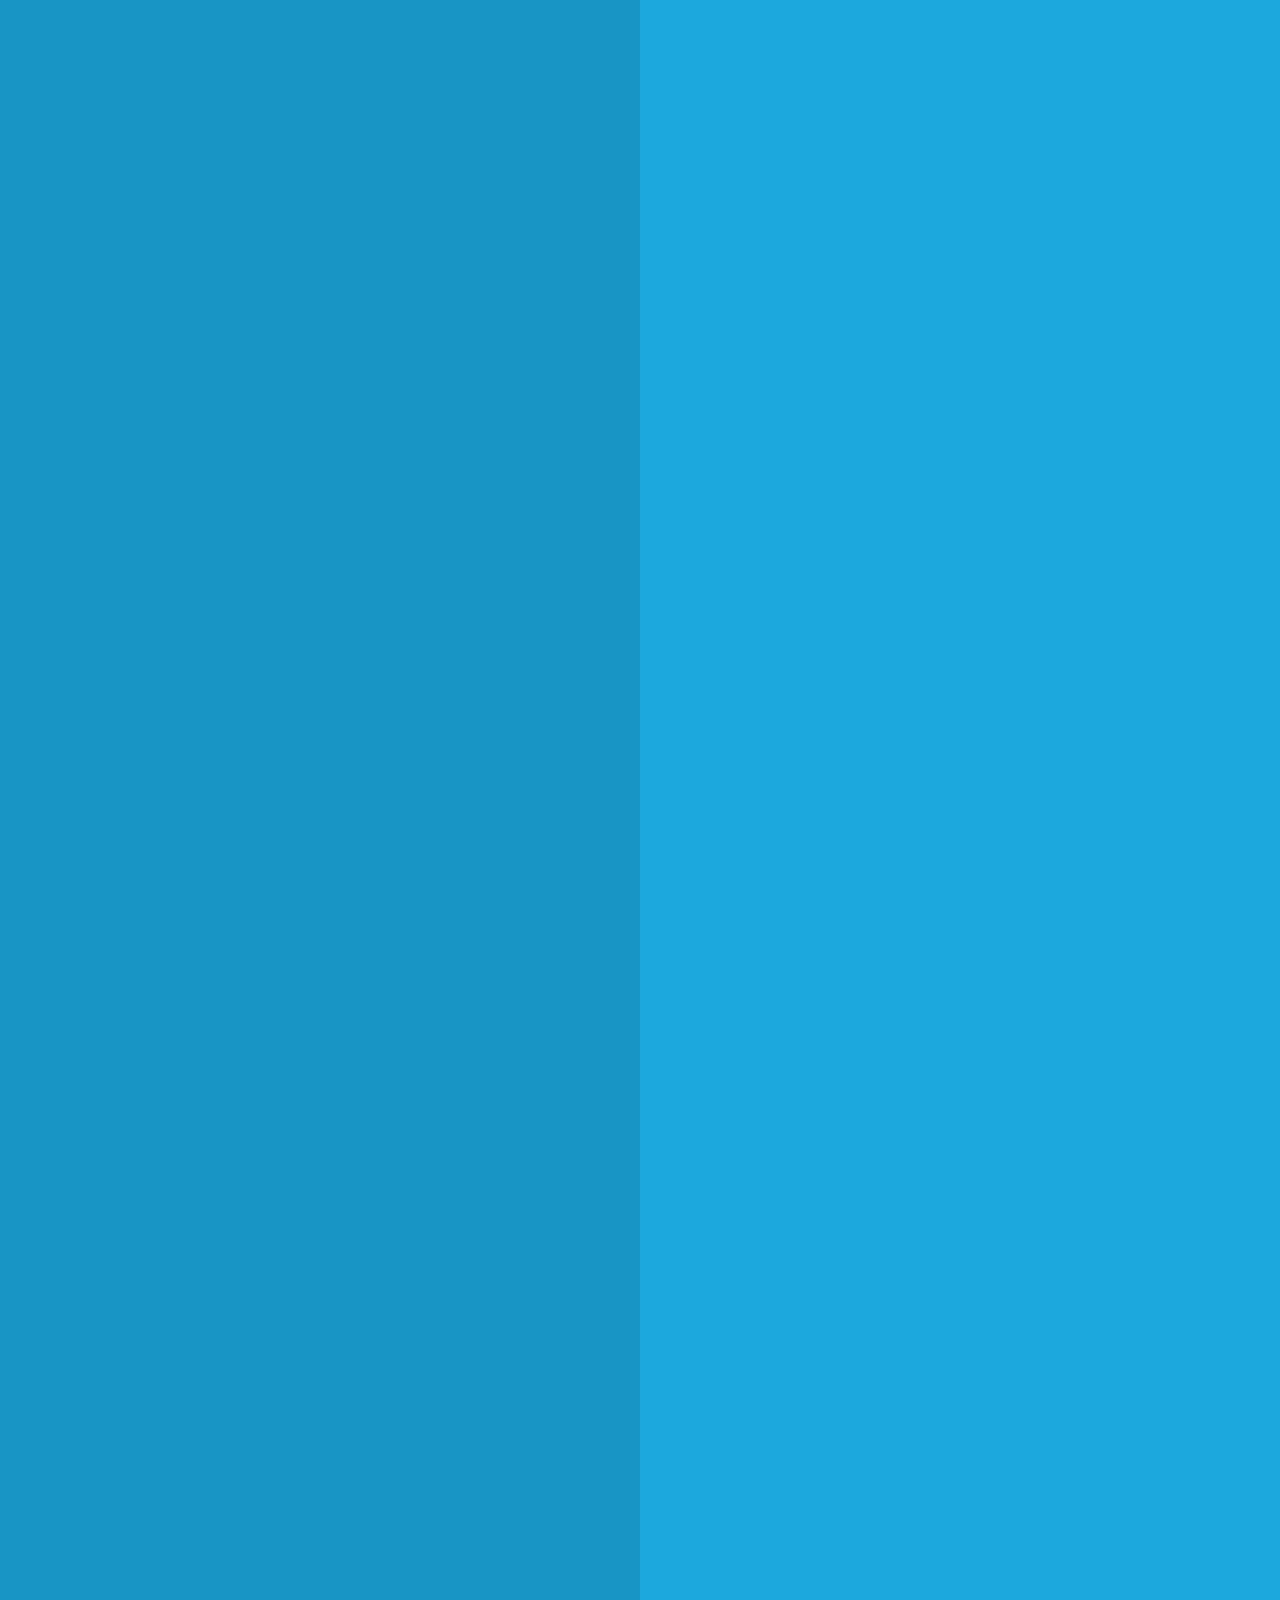
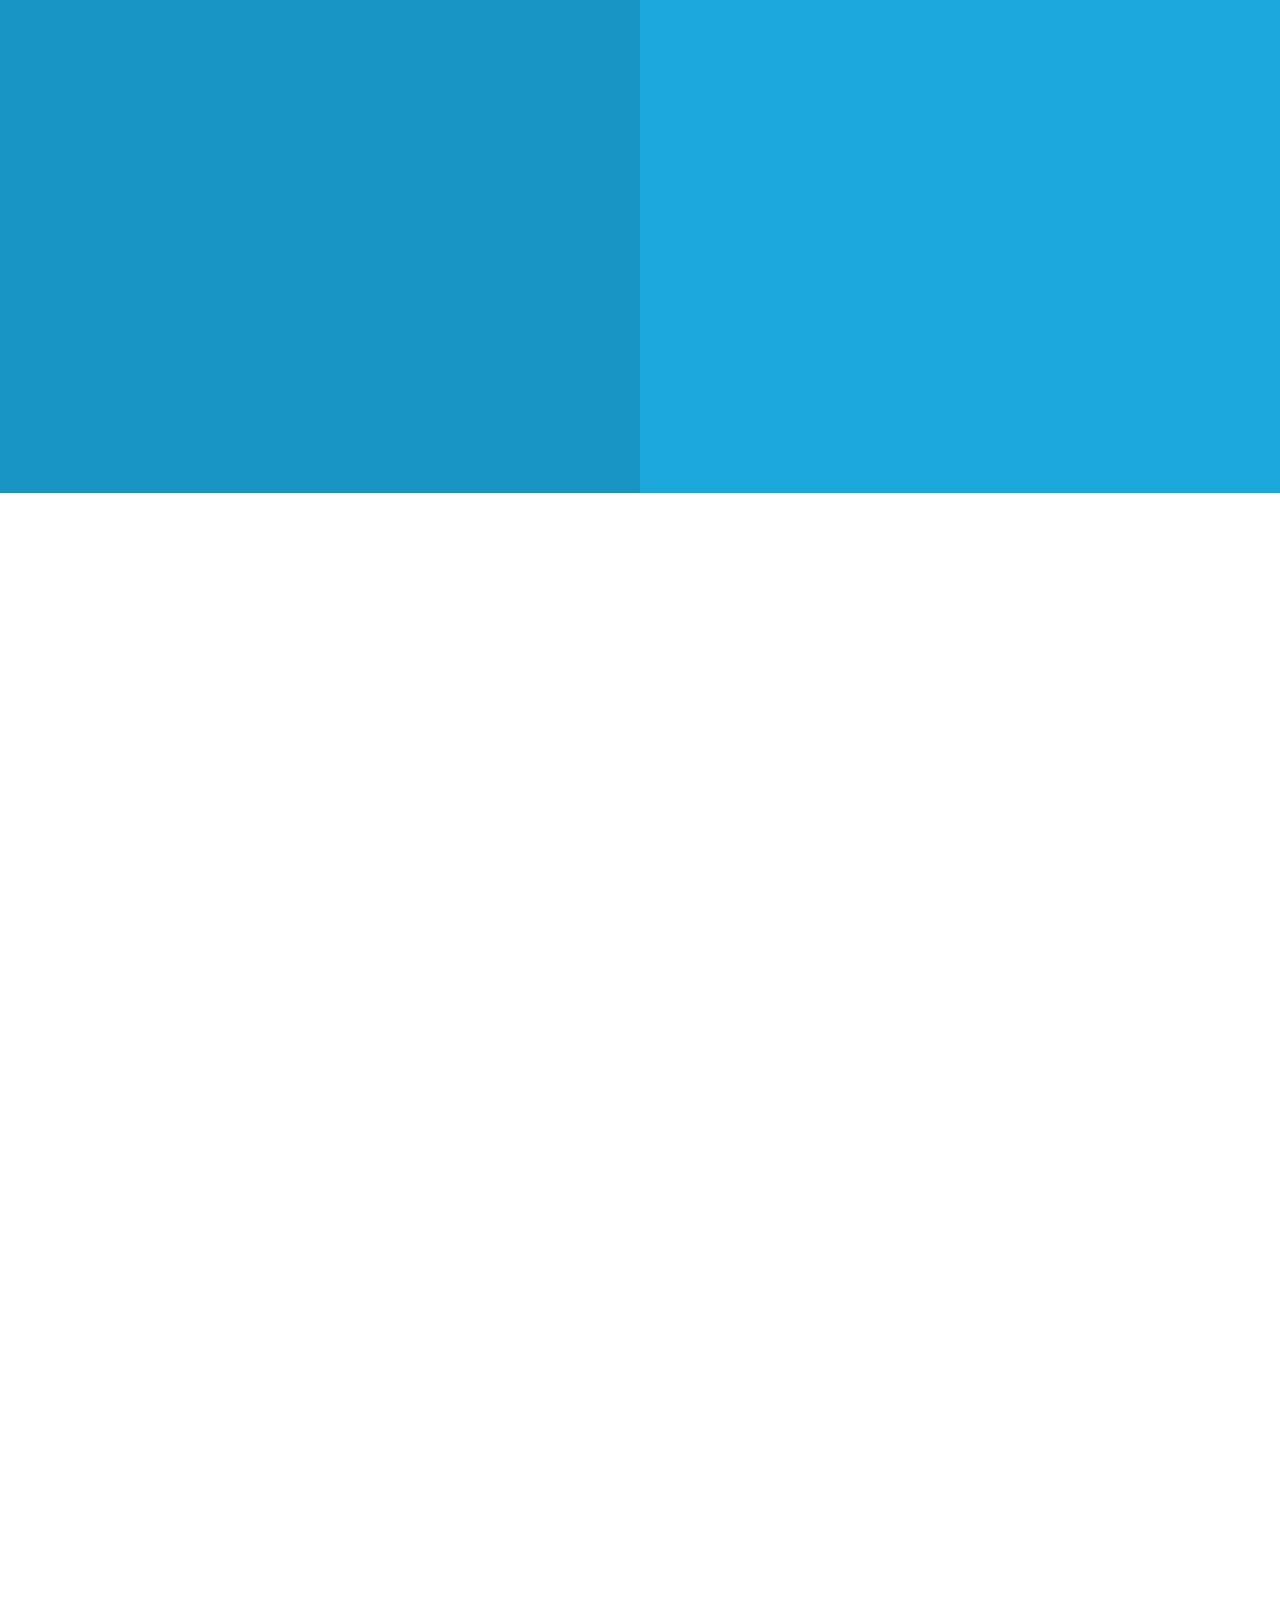
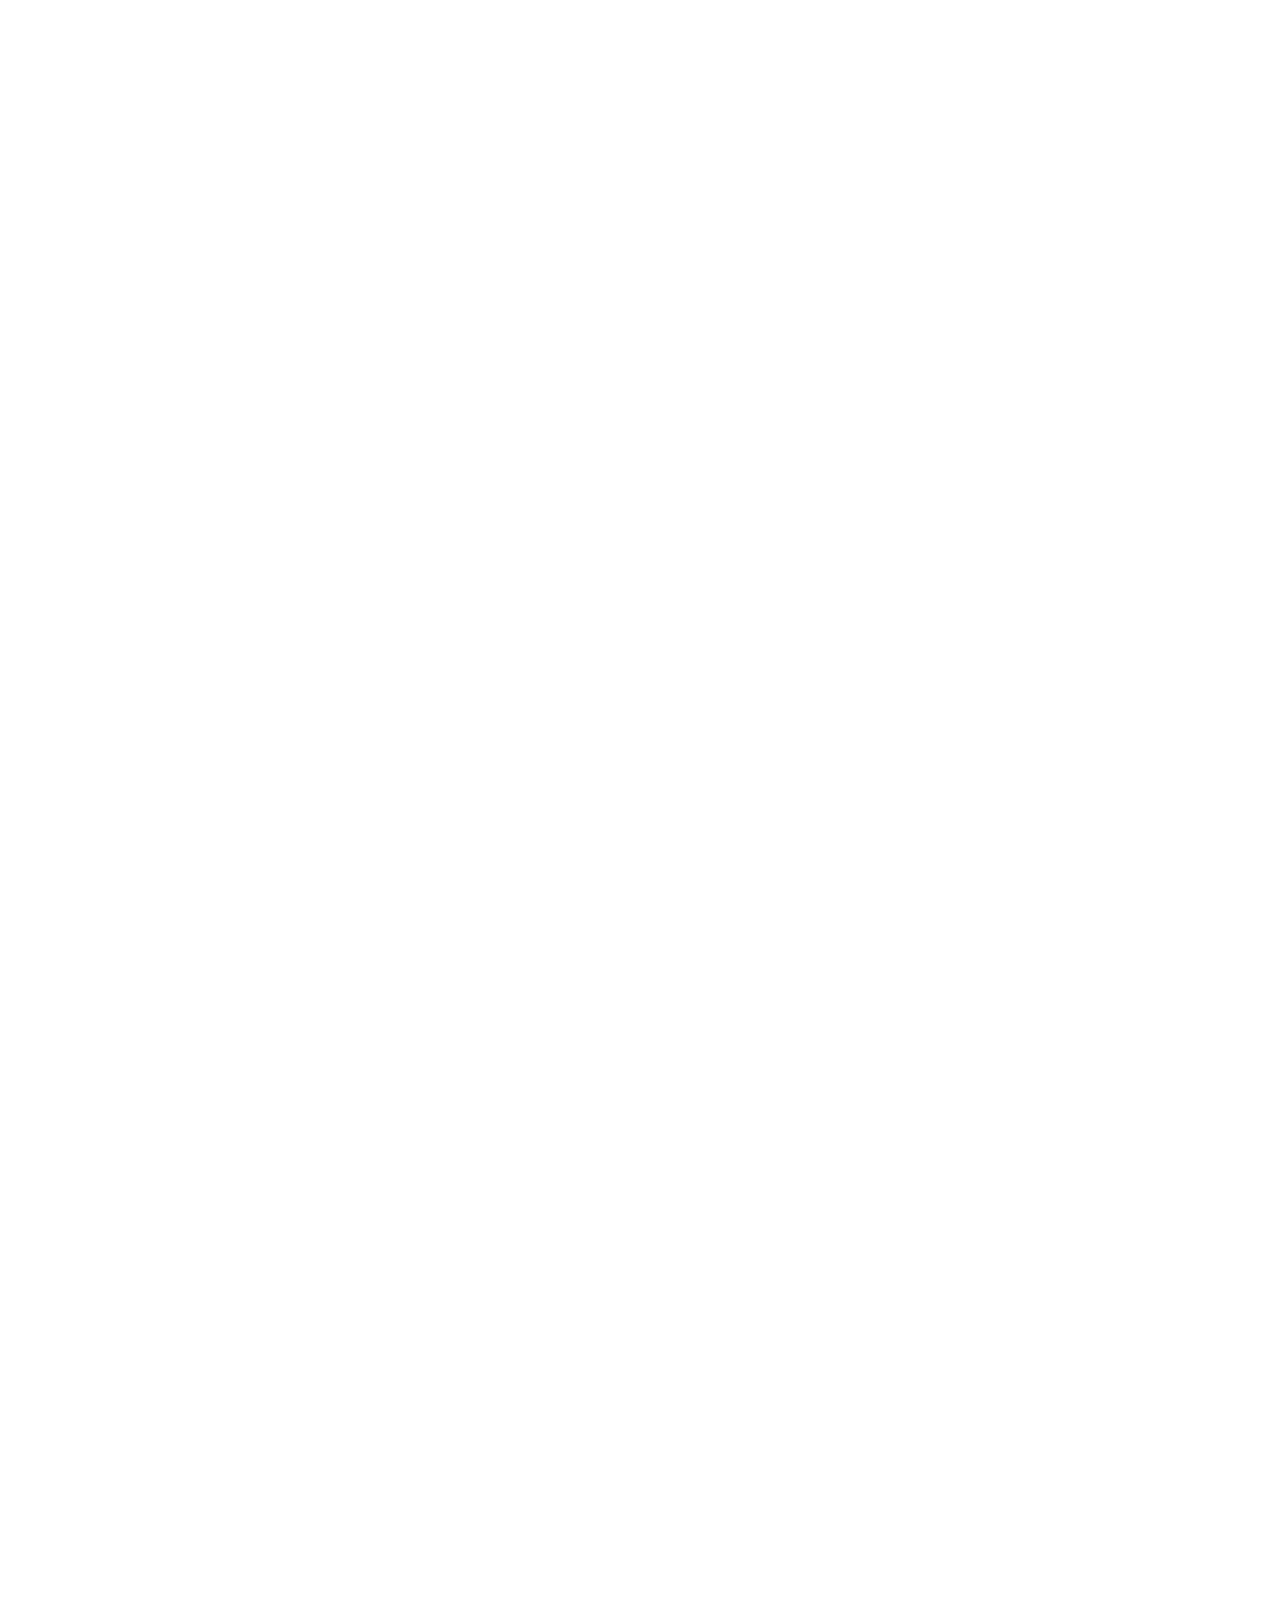
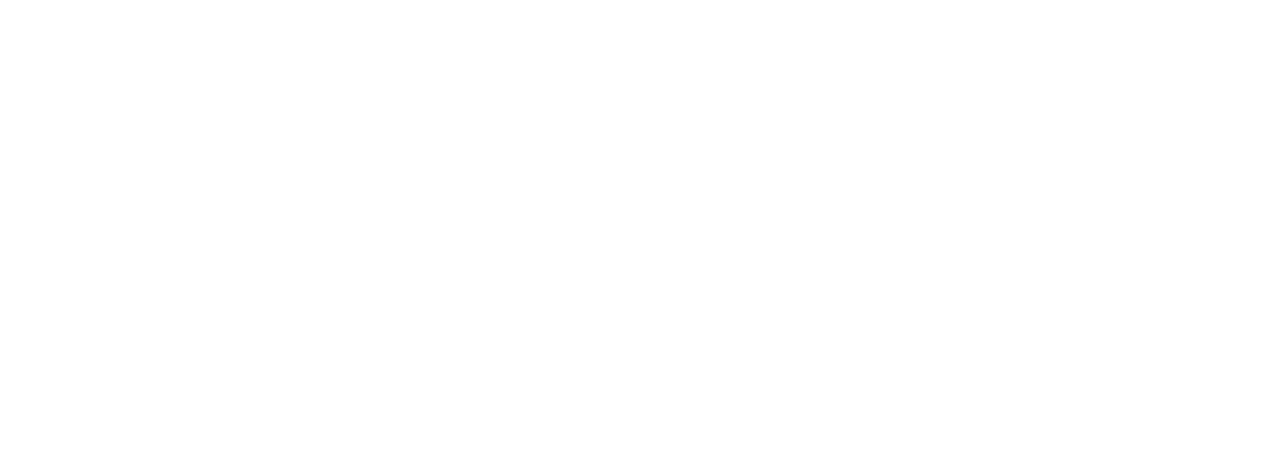
==== index.html @ 346afe15 "Add files via upload" ====
<!DOCTYPE html>

<html lang="ko" dir="ltr" xmlns="http://www.w3.org/1999/xhtml" xmlns:og="http://ogp.me/ns#" xmlns:fb="http://www.facebook.com/2008/fbml">

<head>

    <!-- Definition -->
    <meta charset="UTF-8">
    <meta http-equiv="X-UA-Compatible" content="IE=edge">
    <meta name="viewport" content="width=device-width, initial-scale=1.0">
    <meta http-equiv="Cache-Control" content="max-age=3000, must-revalidate">
    <!-- Description -->
    <title>포트폴리오 | 벡엔드 개발자 최성석</title>
    <meta name="description" content="back-end Dev Tae Hoon Kim's portfolio site.">
    <meta name="keywords" content="HTML, CSS, Javascript, jQuery">
    <meta name="author" content="TaeHoon Kim">
    <meta name="robots" content="index, follow">
    <!-- Facebook Open Graph Meta Tags -->
    <meta property="og:title" content="포트폴리오 | 벡엔드 개발자 김태훈" />
    <meta property="og:type" content="website" />
    <meta property="og:url" content="https://sksskaw.github.io/" />
    <meta property="og:site_name" content="Clean Clever Web" />
    <meta property="fb:admins" content="sksskaw" />
    <meta property="fb:app_id" content="" />
    <meta property="og:description" content="back-end Dev Tae Hoon Kim's portfolio site." />
    <meta property="og:email" content="sksskaw@naver.com" />
    <meta property="og:phone_number" content="+82-10-3780-4469" />
    <!-- Twitter card -->
    <meta name="twitter:card" content="summary">
    <meta name="twitter:site" content="@sksskaw">
    <meta name="twitter:title" content="back-end Dev Tae Hoon Kim's portfolio site.">
    <meta name="twitter:description" content="Designed to demonstrate my knowledge and skills about web design and implementation. Live demos and links to source codes are available.">
    <!-- DNS prefetch -->
    <link rel="dns-prefetch" hrefp="https://fonts.googleapis.com">
    <!-- Subresource for critical sheets -->
    <link rel="subresource" href="https://fonts.googleapis.com/css?family=Open+Sans|Quicksand:300,400,500" as="style" crossorigin="anonymous">
    <link rel="stylesheet" href="./css/style.css">
    <!-- Preload animation script if possible, otherwise it will be loaded at the end of the page -->
    <link rel="preload" href="./js/animation.js" as="script">
    <!-- Favicons -->
    <link rel="apple-touch-icon" sizes="180x180" href="./img/favicons/apple-touch-icon.png">
    <link rel="icon" type="image/png" href="./img/favicons/favicon-32x32.png" sizes="32x32">
    <link rel="icon" type="image/png" href="./img/favicons/favicon-16x16.png" sizes="16x16">
    <link rel="manifest" href="./img/favicons/manifest.json">
    <link rel="mask-icon" href="./img/favicons/safari-pinned-tab.svg" color="#5bbad5">
    <link rel="shortcut icon" href="./img/favicons/favicon.ico">
    <meta name="msapplication-config" content="./img/favicons/browserconfig.xml">
    <meta name="theme-color" content="#ffffff">
	<link rel="stylesheet" href="https://use.fontawesome.com/releases/v5.8.1/css/all.css" integrity="sha384-50oBUHEmvpQ+1lW4y57PTFmhCaXp0ML5d60M1M7uH2+nqUivzIebhndOJK28anvf" crossorigin="anonymous">
	<script src="https://ajax.googleapis.com/ajax/libs/jquery/3.6.0/jquery.min.js"></script>
<style>
div.langImg{
	float: left;
	margin: 5px;
}
li.profile{
	text-align: left;
	font-size: 20px;
}
div.profile{
	display: inline;
}
div.introduce{
	float: left;
	margin-left: 120px;
}
p.introduce{
	text-align: left;
}
</style>	
</head>
<body>

    <main role="main" id="page" class="l-page">
	
        <!-- 자기소개 -->
        <div id="introduction" class="l-section l-split">

            <!-- 소개말 -->
            <section role="region" id="myself" class="l-section">
                <div class="l-section-inner" data-animation="zoom-in-left">
                    <h2 class="section-heading">
                        <span class="secondary"></span>
                        <span class="primary">PROFILE</span>
                    </h2>
					<div class="introduce" style="margin-top: 75px;"><img class="gallery-image-thumb" src="./img/profile.jpg" width="177" height="236"></div>
                    <div class="section-content" style="margin-top: 75px;">
                    	<figure>
                            <figcaption class="list-caption">
							</figcaption>
                            <ul class="skill-list">
                                <li class="profile">&nbsp;&nbsp;
                                	<div class="profile"><i class="fa fa-graduation-cap" aria-hidden="true"></i></div>
                                	<div class="profile">Name :</div>
                                	<div class="profile">최성석</div>
                                </li>
                                <li>&nbsp;</li>
                                <li class="profile">&nbsp;&nbsp;
	                                <div class="profile"><i class="fa fa-birthday-cake" aria-hidden="true"></i></div>
	                                <div class="profile">&nbsp;Birth &nbsp;:</div>
	                                <div class="profile">1997.05.16</div>
                                </li>
                                <li>&nbsp;</li>
                                <li class="profile">&nbsp;&nbsp;
                                	<div class="profile"><i class="fa fa-phone" aria-hidden="true"></i></div>
                                	<div class="profile">Phone :</div>
                                	<div class="profile">010-8551-4937</div>
                                </li>
                                <li>&nbsp;</li>
                                <li class="profile">&nbsp;&nbsp;
                                	<div class="profile"><i class="fa fa-envelope-open" aria-hidden="true"></i></div>
                                	<div class="profile">E-mail :</div>
                                	<div class="profile">tjdekf112@naver.com</div>
                                </li>
                                <li>&nbsp;</li>
                                <li class="profile">&nbsp;&nbsp;
                                	<div class="profile"><i class="fab fa-github" aria-hidden="true"></i></div>
                                	<div class="profile">Github :</div>
                                	<div class="profile"><a style="color: white;" href="https://github.com/tjdekf112" target="_blank">https://github.com/tjdekf112</a></div>
                                </li>
                            </ul>
                        </figure>
                    </div>
                    <br>
                    <div class="introduce">
                    	<p class="introduce">현실에 안주하지 않고 늘 발전하는 백엔드 개발자 최성석입니다.</p>
                    	<p class="introduce">&nbsp;기능을 구현하는 것도 중요하지만 트랜잭션 프로세스로 인해 시스템에 어떠한 영향을 끼치게 되는지 넓게 보며 개발하는 것이 중요하다고 생각합니다. 쿼리를 만들 때 최적화된 실행계획으로 처리가 되는지 한 번 더 생각해 보고 테스트를 통해 쿼리 수행 시간이 효율적인지 확인합니다.</p>
                    	<p class="introduce">&nbsp;시스템을 안정적이고 효율적으로 개발하고 갑작스러운 트래픽 급증에도 에러 없이 서버 프로그램이 실행될 수 있는 유저가 쾌적한 서비스를 이용할 수 있는 그러한 서버를 개발하는 벡엔드 개발자가 목표입니다.</p>
                    </div>
                </div>
                <br>
            </section>
            
            <!-- 기술 -->
            <section role="region" id="skills" class="l-section">
                <div class="l-section-inner" data-animation="zoom-in-left">
                    <h2 class="section-heading">
                        <span class="secondary"></span>
                        <span class="primary">SKILLS</span>
                    </h2>

                    <div class="section-content">
                        <figure>
                            <figcaption class="list-caption">Spring Boot</figcaption>
                            <ul class="skill-list checked-list">
                                <li>Spring MVC 서버 구축</li>
                                <li>Spring REST API 구축</li>
                                <li>Mybatis를 이용한 DB연동</li>
                            </ul>
                        </figure>

                        <figure>
                            <figcaption class="list-caption">JavaScript</figcaption>
                            <ul class="skill-list checked-list">
                                <li>Vanilla JavaScript</li>
                                <li>jQuery</li>
                                <li>AJAX 비동기 통신</li>
                            </ul>
                        </figure>
                        
                        <figure>
                            <figcaption class="list-caption">DB</figcaption>
                            <ul class="skill-list checked-list">
                                <li>Maria DB</li>
                                <li>Oracle</li>
                                <li>DB 설계</li>
                                <li>데이터 모델링</li>
                            </ul>
                        </figure>
                    </div>
                </div>
            </section>

        </div>
        
        
        <!-- 이력 -->
        <div id="introduction" class="l-section l-split">

            <!-- 학교 학원 -->
            <section role="region" id="myself" class="l-section">
                <div class="l-section-inner" data-animation="zoom-in-left">
                    <h2 class="section-heading">
                        <span class="secondary"></span>
                        <span class="primary">EDUCATION</span>
                    </h2>

                    <div class="section-content">
                        <figure>
                            <figcaption class="list-caption">온양고등학교 졸업 <i class="fa fa-graduation-cap" aria-hidden="true"></i></figcaption>
                            <ul class="skill-list checked-list">
                                <li>2011.03 ~ 2014.02</li>
                            </ul>
                        </figure>

                        <figure>
                            <figcaption class="list-caption">남서울대학교 컴퓨터소프트웨어학과 졸업예정 <i class="fa fa-graduation-cap" aria-hidden="true"></i></figcaption>
                            <ul class="skill-list checked-list">
                                <li>2014.03 ~ 2021.02</li>
                            </ul>
                        </figure>
                        
                        <figure>
                            <figcaption class="list-caption">구디아카데미 교육 수료예정 <i class="fa fa-graduation-cap" aria-hidden="true"></i></figcaption>
                            <ul class="skill-list checked-list">
                            	<li>자바/스프링 기반 SW개발자 양성과정 수료</li>
                                <li>2021.08 ~ 2022.01</li>
                            </ul>
                        </figure>
                    </div>
                </div>
            </section>
            
            <!-- 자격 -->
            <section role="region" id="skills" class="l-section">
                <div class="l-section-inner" data-animation="zoom-in-left">
                    <h2 class="section-heading">
                        <span class="secondary"></span>
                        <span class="primary">CERTIFICATE</span>
                    </h2>

                    <div class="section-content">
                        <figure>
                            <figcaption class="list-caption"><i class="fa fa-certificate" aria-hidden="true"></i> 운전면허 1종 보통</figcaption>
                            <ul class="skill-list checked-list">
                            	<li>2016.2-</li>
                                <li>-</li>
                            </ul>
                        </figure>

                        <figure>
                            <figcaption class="list-caption"><i class="fa fa-certificate" aria-hidden="true"></i> 정보처리기사 준비중</figcaption>
                            <ul class="skill-list checked-list">
                            	<li>-</li>
                                <li>-</li>
                            </ul>
                        </figure>
                        
                        <figure>
                            <figcaption class="list-caption"><i class="fa fa-certificate" aria-hidden="true"></i> 파워포인트 자격증</figcaption>
                            <ul class="skill-list checked-list">
                            	<li>2016.12</li>
                                <li>-</li>
                            </ul>
                        </figure>
                    </div>
                </div>
            </section>

        </div>

        <!-- 작업물 -->
        <section role="region" id="works" class="l-section">
            <div class="l-section-holder">
                <h2 class="section-heading" data-animation="fade-up">
                    <span class="secondary">Portfolio</span>
                    <span class="primary">My Projects</span>
                </h2>
                
                <div id="portfolio" class="section-content gallery alternate">
					<!-- 포트폴리오 엔트리: DVD대여점 -->
                    <article role="article" id="work1" class="gallery-item" data-animation="fade-left">
                        <figure role="group" class="gallery-figure">
                            <div class="gallery-image">
                                <img class="gallery-image-thumb" src="./img/image1.PNG" aria-describedby="work1Description">
                            </div>
                            <figcaption class="gallery-caption">
                                <h3 class="gallery-title">cast(여행체험 예약 사이트)-></h3>
                                <ul class="gallery-spec">
                                	<li class="gallery-spec-item"><strong class="gallery-spec-key">진행기간</strong> <span class="gallery-spec-value">2021.11.30 - 2022.01.20(8주)</span></li>
                                	<li class="gallery-spec-item"><strong class="gallery-spec-key">개발환경 OS</strong> <span class="gallery-spec-value">Window 10</span></li>
                                    <li class="gallery-spec-item"><strong class="gallery-spec-key">프로젝트 방식</strong> <span class="gallery-spec-value">SPRING MVC</span></li>
                                    <li class="gallery-spec-item"><strong class="gallery-spec-key">사용프로그램</strong> <span class="gallery-spec-value">SPRING TOOL SUITE 2.4.5, HEIDISQL 11.0.0.5919</span></li>
                                    <li class="gallery-spec-item"><strong class="gallery-spec-key">사용언어</strong>
                                        <ul class="gallery-spec-value palette">
                                            <li>
                                            	<div class="langImg"><img class="gallery-image-thumb" src="./img/langIcon/pront.png" width="90" height="30"></div>
                                            	<div class="langImg"><img class="gallery-image-thumb" src="./img/langIcon/java.png" width="30" height="30"></div>
                                            	<div class="langImg"><img class="gallery-image-thumb" src="./img/langIcon/jquery.png" width="30" height="30"></div>
                                            	<div class="langImg"><img class="gallery-image-thumb" src="./img/langIcon/mybatis.png" width="45" height="30"></div>
											</li>
                                        </ul>
                                    </li>
                                </ul>
                                <div id="work1Description">
                                    <p><a href="https://sksskaw.kro.kr/cabbageMarket/index" target="_blank">여행체험 예약 사이트</a> 직거래, 중고거래, 경매거래를 안전거래로 이용할 수 있는 서비스 플랫폼입니다. 직거래 서비스 이용시 상품 판매자와 구매자간의 1:1 채팅을 통해 소통할 수 있습니다. WebSocket, Sockjs, STOMP를 이용하여 구현하였습니다.</p>
                                </div>
                                <div class="ui-group">
                                    <a role="button" class="ui-button" href="http://3.38.166.31/cast/index" target="_blank">AWS</a>
                                    <a role="button" class="ui-button" href="https://github.com/tjdekf112/A2" target="_blank">Git</a>
                                </div>
                            </figcaption>
                        </figure>
                        <table class="gallery-table">
                            <thead>
                                <tr>
                                    <th class="gallery-table-col category">Category</th>
                                    <th class="gallery-table-col source">Source</th>
                                    <th class="gallery-table-col keywords">Related keywords</th>
                                </tr>
                            </thead>
                            <tbody>
                            
                                <tr>
                                    <td data-th="Category"><span class="categ html">JAVA</span></td>
                                    <td data-th="Source"><a href="https://github.com/tjdekf112/A2/tree/main/cast/src/main/java/com/gdu/cast/controller" target="_blank">Controller</a></td>
                                    <td data-th="Related Keywords">Spring MVC, JAVA</td>
                                </tr>
                                <tr>
                                    <td data-th="Category"><span class="categ html">JAVA</span></td>
                                    <td data-th="Source"><a href="https://github.com/tjdekf112/A2/tree/main/cast/src/main/java/com/gdu/cast/service" target="_blank">Service</a></td>
                                    <td data-th="Related Keywords">Spring MVC, JAVA</td>
                                </tr>
                                <tr>
                                    <td data-th="Category"><span class="categ css">Mybatis</span></td>
                                    <td data-th="Source"><a href="https://github.com/tjdekf112/A2/tree/main/cast/src/main/java/com/gdu/cast/mapper" target="_blank">Mapper</a></td>
                                    <td data-th="Related Keywords">Mybatis, SQL</td>
                                </tr>
                                <tr>
                                    <td data-th="Category"><span class="categ css">dependency</span></td>
                                    <td data-th="Source"><a href="https://github.com/tjdekf112/A2/blob/main/cast/pom.xml" target="_blank">pom.xml</a></td>
                                    <td data-th="Related Keywords">Spring Boot</td>
                                </tr>
                            </tbody>
                        </table>
                    </article>
                    
                    
                    <!-- 포트폴리오 엔트리: DVD대여점 -->
                    <article role="article" id="work1" class="gallery-item" data-animation="fade-left">
                        <figure role="group" class="gallery-figure">
                            <div class="gallery-image">
                                <img class="gallery-image-thumb" src="./img/sakilaImage.png" aria-describedby="work1Description">
                            </div>
                            <figcaption class="gallery-caption">
                                <h3 class="gallery-title">Ebook 쇼핑몰</h3>
                                <ul class="gallery-spec">
                                	<li class="gallery-spec-item"><strong class="gallery-spec-key">진행기간</strong> <span class="gallery-spec-value">2021.09. - 2021.10.(4주)</span></li>
                                	<li class="gallery-spec-item"><strong class="gallery-spec-key">개발환경 OS</strong> <span class="gallery-spec-value">Window 10</span></li>
                                    <li class="gallery-spec-item"><strong class="gallery-spec-key">프로젝트 방식</strong> <span class="gallery-spec-value">eclipse</span></li>
                                    <li class="gallery-spec-item"><strong class="gallery-spec-key">사용프로그램</strong> <span class="gallery-spec-value">eclipse 12.12, HEIDISQL 11.0.0.5919</span></li>
                                    <li class="gallery-spec-item"><strong class="gallery-spec-key">사용언어</strong>
                                        <ul class="gallery-spec-value palette">
                                            <li>
                                            	<div class="langImg"><img class="gallery-image-thumb" src="./img/langIcon/pront.png" width="90" height="30"></div>
                                            	<div class="langImg"><img class="gallery-image-thumb" src="./img/langIcon/java.png" width="30" height="30"></div>
                                            	<div class="langImg"><img class="gallery-image-thumb" src="./img/langIcon/jquery.png" width="30" height="30"></div>
											</li>
                                        </ul>
                                    </li>
                                </ul>
                                <div id="work1Description">
                                    <p><a href="https://sksskaw.kro.kr/sakila/index" target="_blank">E북 쇼핑몰</a>을 이용하여 고객의 대여와 대여정보를 간단하게 출력하는 사이트</p>
                                    <p></p>
                                </div>
                                <div class="ui-group">
<!--                                 	<a role="button" class="ui-button" href="./sakila_function_definition.html" target="_blank">기능 정의서</a> -->
<!--                                 	<a role="button" class="ui-button" href="./img/sakila_ERD.png" target="_blank">ERD</a> -->
                                    <a role="button" class="ui-button" href="http://3.38.166.31/shop/index.jsp" target="_blank">AWS</a>
                                    <a role="button" class="ui-button" href="https://github.com/tjdekf112/-shop" target="_blank">Git</a>
                                </div>
                            </figcaption>
                        </figure>
                        <table class="gallery-table">
                            <thead>
                                <tr>
                                    <th class="gallery-table-col category">Category</th>
                                    <th class="gallery-table-col source">Source</th>
                                    <th class="gallery-table-col keywords">Related keywords</th>
                                </tr>
                            </thead>
                            <tbody>
                                <tr>
                                    <td data-th="Category"><span class="categ html">JAVA</span></td>
                                    <td data-th="Source"><a href="https://github.com/tjdekf112/-shop/tree/master/shop/src/dao" target="_blank">Dao</a></td>
                                    <td data-th="Related Keywords">Spring MVC, JAVA</td>
                                </tr>
                                <tr>
                                    <td data-th="Category"><span class="categ html">jsp</span></td>
                                    <td data-th="Source"><a href="https://github.com/tjdekf112/-shop/tree/master/shop/WebContent" target="_blank">View</a></td>
                                    <td data-th="Related Keywords">Spring MVC, JAVA</td>
                                </tr>
                                <tr>
                         
                            </tbody>
                        </table>
                    </article>
					
					<!-- 포트폴리오 엔트리: Mall -->
                    <article role="article" id="work1" class="gallery-item" data-animation="fade-left">
                        <figure role="group" class="gallery-figure">
                            <div class="gallery-image">
                                <img class="gallery-image-thumb" src="./img/mall-admin.png" aria-describedby="work1Description">
                            </div>
                            <figcaption class="gallery-caption">
                                <h3 class="gallery-title">일정 관리 사이트</h3>
                                <ul class="gallery-spec">
                                	<li class="gallery-spec-item"><strong class="gallery-spec-key">진행기간</strong> <span class="gallery-spec-value">2021.10. - 2021.11.(4주)</span></li>
                                	<li class="gallery-spec-item"><strong class="gallery-spec-key">개발환경 OS</strong> <span class="gallery-spec-value">Window 10</span></li>
                                    <li class="gallery-spec-item"><strong class="gallery-spec-key">프로젝트 방식</strong> <span class="gallery-spec-value">eclipse MVC</span></li>
                                    <li class="gallery-spec-item"><strong class="gallery-spec-key">사용프로그램</strong> <span class="gallery-spec-value">eclipse 12.12, HEIDISQL 11.0.0.5919</span></li>
                                    <li class="gallery-spec-item"><strong class="gallery-spec-key">사용언어</strong>
                                        <ul class="gallery-spec-value palette">
                                            <li>
                                            	<div class="langImg"><img class="gallery-image-thumb" src="./img/langIcon/pront.png" width="90" height="30"></div>
                                            	<div class="langImg"><img class="gallery-image-thumb" src="./img/langIcon/java.png" width="30" height="30"></div>
                                            	<div class="langImg"><img class="gallery-image-thumb" src="./img/langIcon/jquery.png" width="30" height="30"></div>
											</li>
                                        </ul>
                                    </li>
                                </ul>
                                <div id="work1Description">
                                    <p><a href="https://sksskaw.kro.kr/mall_admin/login.jsp" target="_blank">일정 관리 시스템은 </a> 특정 날짜에 일정을 적어두고 확일할때 사용하는 시스템입니다.</p>
                                    <p></p>
                                </div>
                                <div class="ui-group">
                                    <a role="button" class="ui-button" href="http://3.38.166.31/todo/login" target="_blank">AWS</a>
                                    <a role="button" class="ui-button" href="https://github.com/sksskaw/sakila_project/tree/master/sakila" target="_blank">Git</a>
                                </div>

                            </figcaption>
                        </figure>
                        <table class="gallery-table">
                            <thead>
                                <tr>
                                    <th class="gallery-table-col category">Category</th>
                                    <th class="gallery-table-col source">Source</th>
                                    <th class="gallery-table-col keywords">Related keywords</th>
                                </tr>
                            </thead>
                            <tbody>
                                <tr>
                                    <td data-th="Category"><span class="categ html">JAVA</span></td>
                                    <td data-th="Source"><a href="https://github.com/sksskaw/mall-admin/tree/master/mall_admin/src/gdu/mall/dao" target="_blank">DAO</a></td>
                                    <td data-th="Related Keywords">MVC, JAVA</td>
                                </tr>
                                <tr>
                                    <td data-th="Category"><span class="categ html">JSP</span></td>
                                    <td data-th="Source"><a href="https://github.com/sksskaw/mall-admin/tree/master/mall_admin/WebContent" target="_blank">VIEW</a></td>
                                    <td data-th="Related Keywords">MVC, JSP</td>
                                </tr>
                            </tbody>
                        </table>
                    </article>

                </div>
            </div>
        </section>

    </main>

    <aside role="presentation" id="preload" aria-hidden="true">
        <div class="throbber">
            <div></div>
            <div></div>
            <div></div>
        </div>
    </aside>

    <!-- 맨 위로 버튼 -->
    <aside id="backToTop">
        <a role="button" id="backToTopButton" href="#">
            <i class="icon"></i>
            <span class="text">page<br><b>top</b></span>
        </a>
    </aside>

    <!-- 스크립트 -->
    <script type="text/javascript" src="./js/script.js"></script>
    <script type="text/javascript" src="./js/animation.js"></script>
</body>
</html>
---- css/style.css ----
﻿@font-face {
	font-family:"Flaticon";
	src:url("../fonts/Flaticon.eot");
	src:url("../fonts/Flaticon.eot?#iefix") format("embedded-opentype"),url("../fonts/Flaticon.woff") format("woff"),url("../fonts/Flaticon.ttf") format("truetype"),url("../fonts/Flaticon.svg#Flaticon") format("svg");
	font-weight:normal;
	font-style:normal
}
@media screen and (-webkit-min-device-pixel-ratio:0) {
	@font-face {
		font-family:"Flaticon";
		src:url("../fonts/Flaticon.svg#Flaticon") format("svg")
	}
}
.fi::before {
	display:inline-block;
	font-family:"Flaticon";
	font-style:normal;
	font-weight:normal;
	font-variant:normal;
	line-height:1;
	text-decoration:inherit;
	text-rendering:optimizeLegibility;
	text-transform:none;
	-moz-osx-font-smoothing:grayscale;
	-webkit-font-smoothing:antialiased;
	font-smoothing:antialiased;
	speak:none;
	-moz-user-select:-moz-none;
	-ms-user-select:none;
	-webkit-user-select:none;
	user-select:none
}
.icon-alarm::before {
	content:"\f100"
}
.icon-arroba::before {
	content:"\f101"
}
.icon-bar-chart::before {
	content:"\f102"
}
.icon-basketball::before {
	content:"\f103"
}
.icon-book::before {
	content:"\f104"
}
.icon-bug::before {
	content:"\f105"
}
.icon-cancel::before {
	content:"\f106"
}
.icon-checked::before {
	content:"\f107"
}
.icon-checked-1::before {
	content:"\f108"
}
.icon-circular::before {
	content:"\f109"
}
.icon-clipboard::before {
	content:"\f10a"
}
.icon-clipboard-1::before {
	content:"\f10b"
}
.icon-clock::before {
	content:"\f10c"
}
.icon-cloud::before {
	content:"\f10d"
}
.icon-cloud-computing::before {
	content:"\f10e"
}
.icon-cloud-computing-1::before {
	content:"\f10f"
}
.icon-cloud-computing-2::before {
	content:"\f110"
}
.icon-cloud-computing-3::before {
	content:"\f111"
}
.icon-computer::before {
	content:"\f112"
}
.icon-computer-1::before {
	content:"\f113"
}
.icon-credit-card::before {
	content:"\f114"
}
.icon-cursor::before {
	content:"\f115"
}
.icon-devices::before {
	content:"\f116"
}
.icon-dial::before {
	content:"\f117"
}
.icon-dial-1::before {
	content:"\f118"
}
.icon-download::before {
	content:"\f119"
}
.icon-download-1::before {
	content:"\f11a"
}
.icon-download-2::before {
	content:"\f11b"
}
.icon-earth-globe::before {
	content:"\f11c"
}
.icon-edit::before {
	content:"\f11d"
}
.icon-edit-1::before {
	content:"\f11e"
}
.icon-email::before {
	content:"\f11f"
}
.icon-email-1::before {
	content:"\f120"
}
.icon-eye::before {
	content:"\f121"
}
.icon-flag::before {
	content:"\f122"
}
.icon-folder::before {
	content:"\f123"
}
.icon-glasses::before {
	content:"\f124"
}
.icon-head::before {
	content:"\f125"
}
.icon-head-1::before {
	content:"\f126"
}
.icon-headphones::before {
	content:"\f127"
}
.icon-heart::before {
	content:"\f128"
}
.icon-hide::before {
	content:"\f129"
}
.icon-infinity::before {
	content:"\f12a"
}
.icon-laptop::before {
	content:"\f12b"
}
.icon-levels::before {
	content:"\f12c"
}
.icon-levels-1::before {
	content:"\f12d"
}
.icon-light-bulb::before {
	content:"\f12e"
}
.icon-like::before {
	content:"\f12f"
}
.icon-list::before {
	content:"\f130"
}
.icon-login::before {
	content:"\f131"
}
.icon-login-1::before {
	content:"\f132"
}
.icon-logout::before {
	content:"\f133"
}
.icon-logout-1::before {
	content:"\f134"
}
.icon-mail::before {
	content:"\f135"
}
.icon-mail-1::before {
	content:"\f136"
}
.icon-megaphone::before {
	content:"\f137"
}
.icon-microphone::before {
	content:"\f138"
}
.icon-mouse::before {
	content:"\f139"
}
.icon-mouse-1::before {
	content:"\f13a"
}
.icon-next::before {
	content:"\f13b"
}
.icon-next-1::before {
	content:"\f13c"
}
.icon-next-2::before {
	content:"\f13d"
}
.icon-next-3::before {
	content:"\f13e"
}
.icon-padlock::before {
	content:"\f13f"
}
.icon-padlock-1::before {
	content:"\f140"
}
.icon-paper-plane::before {
	content:"\f141"
}
.icon-paper-plane-1::before {
	content:"\f142"
}
.icon-pencil::before {
	content:"\f143"
}
.icon-pencil-1::before {
	content:"\f144"
}
.icon-phone-call::before {
	content:"\f145"
}
.icon-photo-camera::before {
	content:"\f146"
}
.icon-photo-camera-1::before {
	content:"\f147"
}
.icon-picture::before {
	content:"\f148"
}
.icon-pie-chart::before {
	content:"\f149"
}
.icon-piggy-bank::before {
	content:"\f14a"
}
.icon-placeholder::before {
	content:"\f14b"
}
.icon-plug::before {
	content:"\f14c"
}
.icon-plug-1::before {
	content:"\f14d"
}
.icon-plug-2::before {
	content:"\f14e"
}
.icon-power-button::before {
	content:"\f14f"
}
.icon-printer::before {
	content:"\f150"
}
.icon-reload::before {
	content:"\f151"
}
.icon-repeat::before {
	content:"\f152"
}
.icon-repeat-1::before {
	content:"\f153"
}
.icon-repeat-2::before {
	content:"\f154"
}
.icon-reply::before {
	content:"\f155"
}
.icon-screen::before {
	content:"\f156"
}
.icon-screen-1::before {
	content:"\f157"
}
.icon-search::before {
	content:"\f158"
}
.icon-server::before {
	content:"\f159"
}
.icon-settings::before {
	content:"\f15a"
}
.icon-settings-1::before {
	content:"\f15b"
}
.icon-settings-2::before {
	content:"\f15c"
}
.icon-share::before {
	content:"\f15d"
}
.icon-shopping-bag::before {
	content:"\f15e"
}
.icon-shuffle::before {
	content:"\f15f"
}
.icon-shuffle-1::before {
	content:"\f160"
}
.icon-shuffle-2::before {
	content:"\f161"
}
.icon-sitemap::before {
	content:"\f162"
}
.icon-sledge::before {
	content:"\f163"
}
.icon-speaker::before {
	content:"\f164"
}
.icon-speaker-1::before {
	content:"\f165"
}
.icon-speech-bubble::before {
	content:"\f166"
}
.icon-speech-bubble-1::before {
	content:"\f167"
}
.icon-speech-bubble-2::before {
	content:"\f168"
}
.icon-speech-bubble-3::before {
	content:"\f169"
}
.icon-speech-bubble-4::before {
	content:"\f16a"
}
.icon-speech-bubble-5::before {
	content:"\f16b"
}
.icon-switch::before {
	content:"\f16c"
}
.icon-switch-1::before {
	content:"\f16d"
}
.icon-tag::before {
	content:"\f16e"
}
.icon-target::before {
	content:"\f16f"
}
.icon-telephone::before {
	content:"\f170"
}
.icon-transfer::before {
	content:"\f171"
}
.icon-transfer-1::before {
	content:"\f172"
}
.icon-trash::before {
	content:"\f173"
}
.icon-trash-1::before {
	content:"\f174"
}
.icon-umbrella::before {
	content:"\f175"
}
.icon-upload::before {
	content:"\f176"
}
.icon-upload-1::before {
	content:"\f177"
}
.icon-upload-2::before {
	content:"\f178"
}
.icon-upload-3::before {
	content:"\f179"
}
.icon-upload-4::before {
	content:"\f17a"
}
.icon-user::before {
	content:"\f17b"
}
.icon-user-1::before {
	content:"\f17c"
}
.icon-user-2::before {
	content:"\f17d"
}
.icon-user-3::before {
	content:"\f17e"
}
.icon-users::before {
	content:"\f17f"
}
.icon-volume::before {
	content:"\f180"
}
html,body,body,form {
	margin:0;
	padding:0
}
h1,h2,h3,h4,h5,h6 {
	margin:0;
	line-height:1.2;
	font-family:"Quicksand",sans-serif;
	font-weight:normal
}
a {
	background-color:transparent;
	color:#30b7e8;
	text-decoration:none;
	cursor:pointer
}
a:hover {
	text-decoration:underline
}
a:active,a:hover {
	outline:0
}
b,strong,dt {
	font-weight:500
}
em {
	font-style:normal
}
p,dl,ol,ul {
	word-break:keep-all;
	list-style:none;
}
hr {
	background:rgba(255,255,255,0.5);
	border:0;
	height:1px;
	min-width:1em
}
figure {
	margin:0
}
img {
	border:0
}
table {
	border:0;
	border-collapse:collapse;
	border-spacing:0;
	margin:1em 0;
	width:100%
}
table caption,table th {
	font-weight:500;
	text-align:left
}
table th,table td {
	border-bottom:1px solid #e6e9ea;
	padding:.3em 1em;
	text-align:left
}
table thead {
	font-family:"Quicksand",sans-serif
}
table thead th {
	background-color:rgba(77,128,153,0.05);
	border-top-width:1px;
	color:#94979c;
	padding:1.2em 1em
}
table tfoot td {
	border:0
}
button,input,optgroup,select,textarea {
	font-family:inherit
}
button::-moz-focus-inner,[type="button"]::-moz-focus-inner,[type="reset"]::-moz-focus-inner,[type="submit"]::-moz-focus-inner {
	border-style:none;
	padding:0
}
button:-moz-focusring,[type="button"]:-moz-focusring,[type="reset"]:-moz-focusring,[type="submit"]:-moz-focusring {
	outline:1px dotted ButtonText
}
textarea {
	overflow:auto
}
[hidden] {
	display:none
}
html,body {
	width:100%;
	height:100%
}
body {
	position:relative
}
.l-page {
	margin-bottom:533px
}
.l-section {
	min-height:100vh;
	padding:15vh 100px;
	position:relative;
	box-sizing:border-box
}
.l-section.l-split {
	display:table;
	width:100%;
	padding:0;
	border-spacing:0;
	table-layout:fixed
}
.l-section.l-split>.l-section {
	display:table-cell
}
.l-section-holder {
	max-width:1320px;
	margin:0 auto
}
.l-footer {
	width:100%;
	position:fixed;
	bottom:0;
	z-index:-1
}
.l-footer-holder {
	padding-left:100px;
	padding-right:100px
}
.list-caption {
	font-size:24px;
}
.sr-only {
	position:absolute;
	width:1px;
	height:1px;
	margin:-1px;
	padding:0;
	overflow:hidden;
	clip:rect(0,0,0,0);
	border:0
}
.section-heading {
	text-align:center
}
.section-heading .primary {
	display:block;
	font-size:64px;
	padding-bottom:.25em;
	position:relative
}
.section-heading .primary::after {
	background:#30b7e8;
	border-radius:.25em;
	display:block;
	width:1.25em;
	height:2px;
	margin-left:-.625em;
	position:absolute;
	bottom:0;
	left:50%;
	content:""
}
.section-heading .secondary {
	display:block;
	font-size:24px;
	opacity:.5;
	speak:none
}
.section-heading+.section-content {
	margin-top:5rem
}
.ui-group {
	margin:1rem 0;
	padding:0;
	text-align:center
}
.ui-group-item {
	display:inline-block
}
.ui-button {
	background:#30b7e8;
	border-radius:44px;
	color:white;
	display:inline-block;
	min-width:7em;
	height:44px;
	margin:0;
	overflow:hidden;
	padding:12px 16px 14px;
	vertical-align:middle;
	letter-spacing:-.03em;
	line-height:18px;
	font-family:"Quicksand",sans-serif;
	font-size:1rem;
	font-weight:500;
	text-align:center;
	box-sizing:border-box;
	-moz-user-select:-moz-none;
	-ms-user-select:none;
	-webkit-user-select:none;
	user-select:none;
	position:relative
}
.ui-button::after {
	background-color:rgba(0,0,0,0.08);
	position:absolute;
	bottom:0;
	left:0;
	width:100%;
	height:0;
	content:"";
	transition:height .3s
}
.ui-button:hover {
	text-decoration:none
}
.ui-button:hover::after {
	height:50%
}
.ui-dropdown {
	background:#30b7e8;
	border-radius:0 0 22px 22px;
	margin:0;
	overflow:hidden;
	padding:0;
	position:absolute;
	top:100%;
	left:0;
	right:0;
	visibility:hidden;
	z-index:10000;
	opacity:0;
	transition:visibility 0s linear .2s,opacity .2s
}
.ui-dropdown-item {
	font-family:"Quicksand",sans-serif;
	list-style:none;
	white-space:nowrap
}
.ui-dropdown-item a {
	color:white;
	display:block;
	padding:3px 4px 5px;
	-moz-user-select:-moz-none;
	-ms-user-select:none;
	-webkit-user-select:none;
	user-select:none;
	position:relative
}
.ui-dropdown-item a::after {
	background-color:rgba(0,0,0,0.08);
	position:absolute;
	bottom:0;
	left:0;
	width:100%;
	height:0;
	content:"";
	transition:height .3s
}
.ui-dropdown-item a:hover {
	text-decoration:none
}
.ui-dropdown-item a:hover::after {
	height:50%
}
.ui-dropdown-holder {
	position:relative
}
.ui-dropdown.is-expanded {
	display:block;
	visibility:visible;
	opacity:1;
	transition:visibility 0s linear 0s,opacity .2s
}
.ui-dropdown-trigger.is-triggered {
	border-radius:22px 22px 0 0
}
.fi,.iconed-text {
	display:inline-block;
	vertical-align:middle
}
.iconed-text {
	margin-left:.5em
}
.unstyled-list {
	padding:0;
	list-style:none
}
.checked-list {
	padding:0;
	list-style:none
}
.checked-list>li {
	position:relative
}
.checked-list>li::before {
	margin-right:.5em;
	display:inline-block;
	font-family:"Flaticon";
	font-style:normal;
	font-weight:normal;
	font-variant:normal;
	line-height:1;
	text-decoration:inherit;
	text-rendering:optimizeLegibility;
	text-transform:none;
	-moz-osx-font-smoothing:grayscale;
	-webkit-font-smoothing:antialiased;
	font-smoothing:antialiased;
	speak:none;
	-moz-user-select:-moz-none;
	-ms-user-select:none;
	-webkit-user-select:none;
	user-select:none;
	content:"";
	line-height:2
}
.palette {
	display:inline-block;
	margin:0;
	padding:0;
	vertical-align:middle;
	list-style:none
}
.palette-item {
	border-radius:.25rem;
	float:left;
	width:1.5rem;
	height:1.5rem
}
.palette-item+.palette-item {
	margin-left:.5rem
}
.palette::after {
	clear:both;
	display:table;
	content:""
}
.categ {
	border-radius:.25em;
	display:inline-block;
	min-width:2em;
	padding:.35em .65em;
	line-height:1;
	font-family:"Quicksand",sans-serif;
	font-size:.92rem;
	text-align:center
}
.categ.html {
	background:#8dca35;
	color:white
}
.categ.css {
	background:#00bfdd;
	color:white
}
.categ.js {
	background:#ff702a;
	color:white
}
[data-tooltip] {
	position:relative
}
[data-tooltip]::before,[data-tooltip]::after {
	display:block;
	position:absolute;
	bottom:100%;
	left:50%;
	z-index:1000;
	opacity:0;
	transition:opacity .3s ease-out;
	pointer-events:none
}
[data-tooltip]::before {
	background:rgba(0,0,0,0.92);
	border-radius:.25em;
	box-shadow:0 1px 5px -1px rgba(50,50,50,0.5);
	color:white;
	margin-bottom:6px;
	padding:10px;
	content:attr(data-tooltip);
	font-size:13px;
	line-height:1.5;
	text-align:center;
	white-space:nowrap;
	-moz-transform:translateX(-50%);
	-ms-transform:translateX(-50%);
	-webkit-transform:translateX(-50%);
	transform:translateX(-50%)
}
[data-tooltip]::after {
	border-color:rgba(0,0,0,0.92) transparent transparent transparent;
	border-style:solid;
	border-width:6px 6px 0 6px;
	width:0;
	height:0;
	margin-left:-6px;
	content:""
}
[data-tooltip]:hover::before,[data-tooltip]:hover::after {
	opacity:1;
	pointer-events:auto
}
html,body {
	font-size:15px
}
body {
	color:black;
	line-height:2;
	font-family:"Roboto",system-ui,-apple-system,BlinkMacSystemFont,"Malgun Gothic",Segoe UI,Roboto,Oxygen,Ubuntu,Cantarell,Fira Sans,Droid Sans,Helvetica Neue,sans-serif;
	font-weight:400;
	-webkit-text-size-adjust:none;
	-moz-text-size-adjust:none;
	-ms-text-size-adjust:none;
	-o-text-size-adjust:none;
	text-size-adjust:none
}
.l-section {
	background:white
}
#preload {
	background:white;
	width:100vw;
	height:100vh;
	position:fixed;
	top:0;
	left:0;
	z-index:10000
}
#preload .throbber {
	position:absolute;
	top:50%;
	left:50%;
	-moz-transform:translate(-50%,-50%);
	-ms-transform:translate(-50%,-50%);
	-webkit-transform:translate(-50%,-50%);
	transform:translate(-50%,-50%)
}
#page {
	background:white
}
.hero-main {
	width:100%;
	position:absolute;
	top:50%;
	left:0;
	-moz-transform:translateY(-50%);
	-ms-transform:translateY(-50%);
	-webkit-transform:translateY(-50%);
	transform:translateY(-50%)
}
#logo {
	width:400px;
	margin:0 auto
}
#logo,#logoSvg {
	overflow:visible
}
#catchphrase {
	height:30px;
	margin:20px 0 0;
	line-height:30px;
	font-family:"Roboto",sans-serif;
	text-align:center
}
#copyright {
	width:100%;
	position:absolute;
	top:3vh;
	left:0;
	text-align:center;
	white-space:nowrap
}
#continue {
	display:block;
	overflow:hidden;
	position:absolute;
	bottom:0;
	left:calc(50% - 44px)
}
#continueButton {
	color:inherit;
	display:block;
	width:88px;
	height:88px;
	position:relative;
	letter-spacing:.25em;
	text-align:center;
	text-transform:uppercase;
	font-size:11px
}
#continueButton::after {
	background-color:#282a2f;
	display:block;
	width:1px;
	height:50px;
	position:absolute;
	bottom:0;
	left:50%;
	transition:height .4s;
	content:""
}
#continueButton:hover {
	text-decoration:none
}
#continueButton:hover::after {
	height:20px
}
#myself,#skills {
	color:white;
	width:50%
}
#myself {
	background:#1895c5;
	text-align:right;
}
#myself .section-heading {
	text-align:right
}
#myself .section-heading .primary {
	padding-bottom:.25em;
	position:relative
}
#myself .section-heading .primary::after {
	background:#2bb1e5;
	border-radius:.25em;
	display:block;
	width:1.25em;
	height:2px;
	margin-left:-.625em;
	position:absolute;
	bottom:0;
	left:50%;
	content:""
}
#myself .section-heading .primary::after {
	margin:0;
	right:0;
	left:auto
}
#myself .section-content {
	margin-left:auto;
	max-width:35em
}
#skills {
	background:#1ca8dd;
	text-align:left
}
#skills .section-heading {
	text-align:left
}
#skills .primary {
	padding-bottom:.25em;
	position:relative
}
#skills .primary::after {
	background:#45bbe7;
	border-radius:.25em;
	display:block;
	width:1.25em;
	height:2px;
	margin-left:-.625em;
	position:absolute;
	bottom:0;
	left:50%;
	content:""
}
#skills .primary::after {
	margin:0;
	left:0
}
.gallery {
	counter-reset:article
}
.gallery-item {
	margin:0 0 5rem;
	list-style:none;
	counter-increment:article
}
.gallery-figure {
	position:relative;
	display:-webkit-box;
	display:-ms-flexbox;
	display:-webkit-flex;
	display:flex;
	flex-flow:row wrap
}
.gallery-image {
	max-width:800px
}
.gallery-image-thumb {
	display:block;
	max-width:100%;
	height:auto;
	margin:0 auto
}
.gallery-caption {
	margin-left:2rem;
	-webkit-box-flex:1;
	-webkit-flex:1;
	-ms-flex:1;
	flex:1
}
.gallery-title {
	position:relative;
	margin-bottom:1.5em
}
.gallery-title::before {
	color:#30b7e8;
	display:inline-block;
	width:130px;
	position:relative;
	left:-0.05em;
	vertical-align:-0.1em;
	line-height:1;
	font-size:64px;
	font-weight:400;
	content:counter(article,decimal-leading-zero)
}
.gallery-spec {
	margin:2em 0;
	padding:0
}
.gallery-spec-item {
	display:block;
	line-height:2.4
}
.gallery-spec-key,.gallery-spec-value {
	display:inline-block;
	vertical-align:middle
}
.gallery-spec-key {
	min-width:130px;
	padding-right:.5em;
	font-family:"Quicksand",sans-serif
}
.gallery-table {
	-webkit-box-flex:1;
	width:100%;
	-webkit-flex:1;
	-ms-flex:1;
	flex:100%
}
.gallery-table-col.category {
	width:6em
}
.gallery-table-col.source {
	width:25%
}
.gallery.alternate .gallery-item:nth-child(even) .gallery-caption {
	order:-1
}
#backToTop {
	position:fixed;
	right:30px;
	bottom:30px;
	visibility:hidden;
	opacity:0;
	transition:visibility 0s linear .3s,opacity .3s
}
#backToTop.is-visible {
	visibility:visible;
	opacity:1;
	transition:visibility 0s linear 0s,opacity .3s
}
#backToTopButton {
	background:white;
	border-radius:50%;
	box-shadow:0 2px 12px 1px rgba(0,0,0,0.12);
	color:#94979c;
	display:block;
	width:64px;
	height:64px;
	padding-top:30px;
	box-sizing:border-box;
	transition:background .3s,color .3s
}
#backToTopButton:hover {
	background:#30b7e8;
	color:white;
	text-decoration:none
}
#backToTopButton:hover .icon {
	border-color:white
}
#backToTop .icon {
	border:solid #94979c;
	border-width:1px 0 0 1px;
	display:block;
	width:16px;
	height:16px;
	position:absolute;
	top:16px;
	left:50%;
	-moz-transform:translateX(-50%) rotate(45deg);
	-ms-transform:translateX(-50%) rotate(45deg);
	-webkit-transform:translateX(-50%) rotate(45deg);
	transform:translateX(-50%) rotate(45deg);
	transition:border-color .3s
}
#backToTop .text {
	display:block;
	line-height:1;
	font-size:11px;
	text-align:center;
	text-transform:lowercase
}
#footer {
	background:#282a2f
}
#footer,#footer a {
	color:white
}
.footer-content {
	margin-top:2rem;
	font-family:"Quicksand",sans-serif
}
.footer-widget-group {
	padding-top:80px;
	padding-bottom:80px;
	display:flex;
	flex-flow:row wrap
}
.footer-widget {
	flex:1 auto;
	padding:1em 3em 1em 0
}
.credit-list {
	margin:0 auto;
	padding:0;
	list-style:none
}
.credit-item {
	display:flex;
	flex-flow:row nowrap
}
.credit-right {
	margin-left:1em;
	opacity:.66
}
#footerBase {
	background:#1c1e21;
	padding-top:40px;
	padding-bottom:40px;
	text-align:center
}
@media screen and (max-width:1499px) {
	.l-section {
		padding:100px 5vw
	}
}
@media screen and (max-width:1259px) {
	.l-section.l-split {
		display:block
	}
	.l-section.l-split>.l-section {
		display:block;
		width:100% !important
	}
	.l-section-holder {
		max-width:800px
	}
	#myself .section-heading .primary::after,#skills .section-heading .primary::after {
		margin-left:-.625em;
		left:50%
	}
	#myself {
		min-height:auto
	}
	#myself,#myself .section-heading {
		text-align:center
	}
	#myself .section-content {
		margin-right:auto
	}
	#myself .list-caption {
		font-size:24px
	}
	#skills {
		min-height:auto
	}
	#skills .section-heading,#skills .list-caption {
		text-align:center
	}
	#skills .list-caption {
		font-size:24px
	}
	.skill-list {
		max-width:40em;
		margin-left:auto;
		margin-right:auto;
		text-align:center
	}
	.skill-list>li {
		display:inline-block;
		margin:0 .5em
	}
	.gallery-figure {
		display:block
	}
	.gallery-image,.gallery-caption {
		margin:0 auto
	}
}
@media screen and (max-width:959px) {
	#page {
		margin-bottom:0
	}
	.l-footer {
		position:static;
		bottom:auto;
		z-index:initial
	}
	.l-footer-holder {
		padding-left:10vw;
		padding-right:10vw
	}
	.footer-heading {
		text-align:center
	}
	.footer-widget-group {
		display:block
	}
	.footer-widget {
		padding:1em
	}
	.credit-left,.credit-right {
		width:50%;
		margin:0
	}
	.credit-left {
		padding:0 10px 0 0;
		text-align:right
	}
	.credit-right {
		padding:0 0 0 10px
	}
	#contacts .unstyled-list {
		text-align:center
	}
	#contacts .unstyled-list-item {
		display:inline-block;
		padding:0 10px
	}
}
@media screen and (max-width:640px) {
	html,body {
		font-size:14px
	}
	.section-heading .primary {
		font-size:39px
	}
	.hero-main #logo {
		width:300px
	}
	.hero-main #logoSvg {
		width:100%;
		height:auto
	}
	.logo-text-alpha {
		font-size:103px
	}
	.logo-text-beta {
		font-size:39px
	}
	.skill-list>li {
		display:list-item;
		margin:0;
		padding-right:1em
	}
	.gallery-title {
		text-align:center
	}
	.gallery-title::before {
		display:block;
		width:auto;
		margin:1rem 0
	}
	.gallery-desc {
		display:table;
		margin-left:auto;
		margin-right:auto
	}
	.gallery-table {
		display:block;
		width:100%
	}
	.gallery-table thead {
		display:none
	}
	.gallery-table tbody {
		display:block;
		width:100%
	}
	.gallery-table tr {
		border-top:1px solid #e6e9ea;
		display:block;
		margin:1rem 0
	}
	.gallery-table tr:nth-of-type(even) {
		background:inherit
	}
	.gallery-table tr td {
		display:block;
		padding-left:11em;
		position:relative
	}
	.gallery-table tr td::before {
		background:rgba(77,128,153,0.05);
		color:#94979c;
		display:block;
		width:10em;
		padding:.3em;
		position:absolute;
		top:0;
		bottom:0;
		left:0;
		font-weight:500;
		content:attr(data-th) ":"
	}
}
@media screen and (max-width:479px) {
	.hero-main #logo {
		width:240px
	}
	.logo-text-alpha {
		font-size:80px
	}
	.logo-text-beta {
		font-size:32px
	}
	#contacts .unstyled-list-item {
		display:list-item
	}
}
.throbber {
	width:70px
}
.throbber>div {
	background:#30b7e8;
	border-radius:100%;
	display:inline-block;
	width:18px;
	height:18px;
	-moz-animation:bouncedelay 1.4s infinite ease-in-out both;
	-webkit-animation:bouncedelay 1.4s infinite ease-in-out both;
	animation:bouncedelay 1.4s infinite ease-in-out both
}
.throbber>div:nth-child(1) {
	-webkit-animation-delay:-0.32s;
	animation-delay:-0.32s
}
.throbber>div:nth-child(2) {
	-webkit-animation-delay:-0.16s;
	animation-delay:-0.16s
}
body.ready #preload {
	z-index:-1000
}
body.ready #preload .throbber>div {
	-moz-animation:initial;
	-webkit-animation:initial;
	animation:initial
}
@-moz-keyframes bouncedelay {
	0%,80%,100% {
		-moz-transform:scale(0);
		transform:scale(0)
	}
	40% {
		-moz-transform:scale(1);
		transform:scale(1)
	}
}
@-webkit-keyframes bouncedelay {
	0%,80%,100% {
		-webkit-transform:scale(0);
		transform:scale(0)
	}
	40% {
		-webkit-transform:scale(1);
		transform:scale(1)
	}
}
@keyframes bouncedelay {
	0%,80%,100% {
		-moz-transform:scale(0);
		-ms-transform:scale(0);
		-webkit-transform:scale(0);
		transform:scale(0)
	}
	40% {
		-moz-transform:scale(1);
		-ms-transform:scale(1);
		-webkit-transform:scale(1);
		transform:scale(1)
	}
}
[data-animation] {
	-moz-animation-delay:0;
	-webkit-animation-delay:0;
	animation-delay:0;
	-moz-animation-duration:.8s;
	-webkit-animation-duration:.8s;
	animation-duration:.8s;
	-moz-animation-fill-mode:forwards;
	-webkit-animation-fill-mode:forwards;
	animation-fill-mode:forwards;
	-moz-animation-timing-function:ease;
	-webkit-animation-timing-function:ease;
	animation-timing-function:ease
}
[data-animation][data-animation][data-animation-duration="100"] {
	-moz-animation-duration:100ms;
	-webkit-animation-duration:100ms;
	animation-duration:100ms
}
[data-animation][data-animation][data-animation-delay="100"] {
	-moz-animation-delay:100ms;
	-webkit-animation-delay:100ms;
	animation-delay:100ms
}
[data-animation][data-animation][data-animation-duration="200"] {
	-moz-animation-duration:200ms;
	-webkit-animation-duration:200ms;
	animation-duration:200ms
}
[data-animation][data-animation][data-animation-delay="200"] {
	-moz-animation-delay:200ms;
	-webkit-animation-delay:200ms;
	animation-delay:200ms
}
[data-animation][data-animation][data-animation-duration="300"] {
	-moz-animation-duration:300ms;
	-webkit-animation-duration:300ms;
	animation-duration:300ms
}
[data-animation][data-animation][data-animation-delay="300"] {
	-moz-animation-delay:300ms;
	-webkit-animation-delay:300ms;
	animation-delay:300ms
}
[data-animation][data-animation][data-animation-duration="400"] {
	-moz-animation-duration:400ms;
	-webkit-animation-duration:400ms;
	animation-duration:400ms
}
[data-animation][data-animation][data-animation-delay="400"] {
	-moz-animation-delay:400ms;
	-webkit-animation-delay:400ms;
	animation-delay:400ms
}
[data-animation][data-animation][data-animation-duration="500"] {
	-moz-animation-duration:500ms;
	-webkit-animation-duration:500ms;
	animation-duration:500ms
}
[data-animation][data-animation][data-animation-delay="500"] {
	-moz-animation-delay:500ms;
	-webkit-animation-delay:500ms;
	animation-delay:500ms
}
[data-animation][data-animation][data-animation-duration="600"] {
	-moz-animation-duration:600ms;
	-webkit-animation-duration:600ms;
	animation-duration:600ms
}
[data-animation][data-animation][data-animation-delay="600"] {
	-moz-animation-delay:600ms;
	-webkit-animation-delay:600ms;
	animation-delay:600ms
}
[data-animation][data-animation][data-animation-duration="700"] {
	-moz-animation-duration:700ms;
	-webkit-animation-duration:700ms;
	animation-duration:700ms
}
[data-animation][data-animation][data-animation-delay="700"] {
	-moz-animation-delay:700ms;
	-webkit-animation-delay:700ms;
	animation-delay:700ms
}
[data-animation][data-animation][data-animation-duration="800"] {
	-moz-animation-duration:800ms;
	-webkit-animation-duration:800ms;
	animation-duration:800ms
}
[data-animation][data-animation][data-animation-delay="800"] {
	-moz-animation-delay:800ms;
	-webkit-animation-delay:800ms;
	animation-delay:800ms
}
[data-animation][data-animation][data-animation-duration="900"] {
	-moz-animation-duration:900ms;
	-webkit-animation-duration:900ms;
	animation-duration:900ms
}
[data-animation][data-animation][data-animation-delay="900"] {
	-moz-animation-delay:900ms;
	-webkit-animation-delay:900ms;
	animation-delay:900ms
}
[data-animation][data-animation][data-animation-duration="1000"] {
	-moz-animation-duration:1000ms;
	-webkit-animation-duration:1000ms;
	animation-duration:1000ms
}
[data-animation][data-animation][data-animation-delay="1000"] {
	-moz-animation-delay:1000ms;
	-webkit-animation-delay:1000ms;
	animation-delay:1000ms
}
[data-animation][data-animation][data-animation-duration="1100"] {
	-moz-animation-duration:1100ms;
	-webkit-animation-duration:1100ms;
	animation-duration:1100ms
}
[data-animation][data-animation][data-animation-delay="1100"] {
	-moz-animation-delay:1100ms;
	-webkit-animation-delay:1100ms;
	animation-delay:1100ms
}
[data-animation][data-animation][data-animation-duration="1200"] {
	-moz-animation-duration:1200ms;
	-webkit-animation-duration:1200ms;
	animation-duration:1200ms
}
[data-animation][data-animation][data-animation-delay="1200"] {
	-moz-animation-delay:1200ms;
	-webkit-animation-delay:1200ms;
	animation-delay:1200ms
}
[data-animation][data-animation][data-animation-duration="1300"] {
	-moz-animation-duration:1300ms;
	-webkit-animation-duration:1300ms;
	animation-duration:1300ms
}
[data-animation][data-animation][data-animation-delay="1300"] {
	-moz-animation-delay:1300ms;
	-webkit-animation-delay:1300ms;
	animation-delay:1300ms
}
[data-animation][data-animation][data-animation-duration="1400"] {
	-moz-animation-duration:1400ms;
	-webkit-animation-duration:1400ms;
	animation-duration:1400ms
}
[data-animation][data-animation][data-animation-delay="1400"] {
	-moz-animation-delay:1400ms;
	-webkit-animation-delay:1400ms;
	animation-delay:1400ms
}
[data-animation][data-animation][data-animation-duration="1500"] {
	-moz-animation-duration:1500ms;
	-webkit-animation-duration:1500ms;
	animation-duration:1500ms
}
[data-animation][data-animation][data-animation-delay="1500"] {
	-moz-animation-delay:1500ms;
	-webkit-animation-delay:1500ms;
	animation-delay:1500ms
}
[data-animation][data-animation][data-animation-duration="1600"] {
	-moz-animation-duration:1600ms;
	-webkit-animation-duration:1600ms;
	animation-duration:1600ms
}
[data-animation][data-animation][data-animation-delay="1600"] {
	-moz-animation-delay:1600ms;
	-webkit-animation-delay:1600ms;
	animation-delay:1600ms
}
[data-animation][data-animation][data-animation-duration="1700"] {
	-moz-animation-duration:1700ms;
	-webkit-animation-duration:1700ms;
	animation-duration:1700ms
}
[data-animation][data-animation][data-animation-delay="1700"] {
	-moz-animation-delay:1700ms;
	-webkit-animation-delay:1700ms;
	animation-delay:1700ms
}
[data-animation][data-animation][data-animation-duration="1800"] {
	-moz-animation-duration:1800ms;
	-webkit-animation-duration:1800ms;
	animation-duration:1800ms
}
[data-animation][data-animation][data-animation-delay="1800"] {
	-moz-animation-delay:1800ms;
	-webkit-animation-delay:1800ms;
	animation-delay:1800ms
}
[data-animation][data-animation][data-animation-duration="1900"] {
	-moz-animation-duration:1900ms;
	-webkit-animation-duration:1900ms;
	animation-duration:1900ms
}
[data-animation][data-animation][data-animation-delay="1900"] {
	-moz-animation-delay:1900ms;
	-webkit-animation-delay:1900ms;
	animation-delay:1900ms
}
[data-animation][data-animation][data-animation-duration="2000"] {
	-moz-animation-duration:2000ms;
	-webkit-animation-duration:2000ms;
	animation-duration:2000ms
}
[data-animation][data-animation][data-animation-delay="2000"] {
	-moz-animation-delay:2000ms;
	-webkit-animation-delay:2000ms;
	animation-delay:2000ms
}
.is-init[data-animation^="fade"] {
	opacity:0
}
.is-animated[data-animation="fade-in"] {
	-moz-animation-name:fade-in;
	-webkit-animation-name:fade-in;
	animation-name:fade-in
}
.is-animated[data-animation="fade-up"] {
	-moz-animation-name:fade-up;
	-webkit-animation-name:fade-up;
	animation-name:fade-up
}
.is-animated[data-animation="fade-down"] {
	-moz-animation-name:fade-down;
	-webkit-animation-name:fade-down;
	animation-name:fade-down
}
.is-animated[data-animation="fade-left"] {
	-moz-animation-name:fade-left;
	-webkit-animation-name:fade-left;
	animation-name:fade-left
}
.is-animated[data-animation="fade-right"] {
	-moz-animation-name:fade-right;
	-webkit-animation-name:fade-right;
	animation-name:fade-right
}
@-moz-keyframes fade-in {
	0% {
		opacity:0
	}
	100% {
		opacity:1
	}
}
@-webkit-keyframes fade-in {
	0% {
		opacity:0
	}
	100% {
		opacity:1
	}
}
@keyframes fade-in {
	0% {
		opacity:0
	}
	100% {
		opacity:1
	}
}
@-moz-keyframes fade-up {
	0% {
		opacity:0;
		-moz-transform:translate(0,100px);
		transform:translate(0,100px)
	}
	100% {
		opacity:1;
		-moz-transform:translate(0,0);
		transform:translate(0,0)
	}
}
@-webkit-keyframes fade-up {
	0% {
		opacity:0;
		-webkit-transform:translate(0,100px);
		transform:translate(0,100px)
	}
	100% {
		opacity:1;
		-webkit-transform:translate(0,0);
		transform:translate(0,0)
	}
}
@keyframes fade-up {
	0% {
		opacity:0;
		-moz-transform:translate(0,100px);
		-ms-transform:translate(0,100px);
		-webkit-transform:translate(0,100px);
		transform:translate(0,100px)
	}
	100% {
		opacity:1;
		-moz-transform:translate(0,0);
		-ms-transform:translate(0,0);
		-webkit-transform:translate(0,0);
		transform:translate(0,0)
	}
}
@-moz-keyframes fade-down {
	0% {
		opacity:0;
		-moz-transform:translate(0,-100px);
		transform:translate(0,-100px)
	}
	100% {
		opacity:1;
		-moz-transform:translate(0,0);
		transform:translate(0,0)
	}
}
@-webkit-keyframes fade-down {
	0% {
		opacity:0;
		-webkit-transform:translate(0,-100px);
		transform:translate(0,-100px)
	}
	100% {
		opacity:1;
		-webkit-transform:translate(0,0);
		transform:translate(0,0)
	}
}
@keyframes fade-down {
	0% {
		opacity:0;
		-moz-transform:translate(0,-100px);
		-ms-transform:translate(0,-100px);
		-webkit-transform:translate(0,-100px);
		transform:translate(0,-100px)
	}
	100% {
		opacity:1;
		-moz-transform:translate(0,0);
		-ms-transform:translate(0,0);
		-webkit-transform:translate(0,0);
		transform:translate(0,0)
	}
}
@-moz-keyframes fade-left {
	0% {
		opacity:0;
		-moz-transform:translate(100px,0);
		transform:translate(100px,0)
	}
	100% {
		opacity:1;
		-moz-transform:translate(0,0);
		transform:translate(0,0)
	}
}
@-webkit-keyframes fade-left {
	0% {
		opacity:0;
		-webkit-transform:translate(100px,0);
		transform:translate(100px,0)
	}
	100% {
		opacity:1;
		-webkit-transform:translate(0,0);
		transform:translate(0,0)
	}
}
@keyframes fade-left {
	0% {
		opacity:0;
		-moz-transform:translate(100px,0);
		-ms-transform:translate(100px,0);
		-webkit-transform:translate(100px,0);
		transform:translate(100px,0)
	}
	100% {
		opacity:1;
		-moz-transform:translate(0,0);
		-ms-transform:translate(0,0);
		-webkit-transform:translate(0,0);
		transform:translate(0,0)
	}
}
@-moz-keyframes fade-right {
	0% {
		opacity:0;
		-moz-transform:translate(-100px,0);
		transform:translate(-100px,0)
	}
	100% {
		opacity:1;
		-moz-transform:translate(0,0);
		transform:translate(0,0)
	}
}
@-webkit-keyframes fade-right {
	0% {
		opacity:0;
		-webkit-transform:translate(-100px,0);
		transform:translate(-100px,0)
	}
	100% {
		opacity:1;
		-webkit-transform:translate(0,0);
		transform:translate(0,0)
	}
}
@keyframes fade-right {
	0% {
		opacity:0;
		-moz-transform:translate(-100px,0);
		-ms-transform:translate(-100px,0);
		-webkit-transform:translate(-100px,0);
		transform:translate(-100px,0)
	}
	100% {
		opacity:1;
		-moz-transform:translate(0,0);
		-ms-transform:translate(0,0);
		-webkit-transform:translate(0,0);
		transform:translate(0,0)
	}
}
.is-init[data-animation^="zoom"] {
	-moz-transform:scale(0);
	-ms-transform:scale(0);
	-webkit-transform:scale(0);
	transform:scale(0)
}
.is-animated[data-animation="zoom-in"] {
	-moz-animation-name:zoom-in;
	-webkit-animation-name:zoom-in;
	animation-name:zoom-in
}
.is-animated[data-animation="zoom-in-up"] {
	-moz-animation-name:zoom-in-up;
	-webkit-animation-name:zoom-in-up;
	animation-name:zoom-in-up
}
.is-animated[data-animation="zoom-in-down"] {
	-moz-animation-name:zoom-in-down;
	-webkit-animation-name:zoom-in-down;
	animation-name:zoom-in-down
}
.is-animated[data-animation="zoom-in-left"] {
	-moz-animation-name:zoom-in-left;
	-webkit-animation-name:zoom-in-left;
	animation-name:zoom-in-left
}
.is-animated[data-animation="zoom-in-right"] {
	-moz-animation-name:zoom-in-right;
	-webkit-animation-name:zoom-in-right;
	animation-name:zoom-in-right
}
@-moz-keyframes zoom-in {
	0% {
		opacity:0;
		-moz-transform:translate(-100px,0) scale(.6);
		transform:translate(-100px,0) scale(.6)
	}
	100% {
		opacity:1;
		-moz-transform:translate(0,0) scale(1);
		transform:translate(0,0) scale(1)
	}
}
@-webkit-keyframes zoom-in {
	0% {
		opacity:0;
		-webkit-transform:translate(-100px,0) scale(.6);
		transform:translate(-100px,0) scale(.6)
	}
	100% {
		opacity:1;
		-webkit-transform:translate(0,0) scale(1);
		transform:translate(0,0) scale(1)
	}
}
@keyframes zoom-in {
	0% {
		opacity:0;
		-moz-transform:translate(-100px,0) scale(.6);
		-ms-transform:translate(-100px,0) scale(.6);
		-webkit-transform:translate(-100px,0) scale(.6);
		transform:translate(-100px,0) scale(.6)
	}
	100% {
		opacity:1;
		-moz-transform:translate(0,0) scale(1);
		-ms-transform:translate(0,0) scale(1);
		-webkit-transform:translate(0,0) scale(1);
		transform:translate(0,0) scale(1)
	}
}
@-moz-keyframes zoom-in-up {
	0% {
		opacity:0;
		-moz-transform:translate(-100px,0) scale(.6);
		transform:translate(-100px,0) scale(.6)
	}
	100% {
		opacity:1;
		-moz-transform:translate(0,0) scale(1);
		transform:translate(0,0) scale(1)
	}
}
@-webkit-keyframes zoom-in-up {
	0% {
		opacity:0;
		-webkit-transform:translate(-100px,0) scale(.6);
		transform:translate(-100px,0) scale(.6)
	}
	100% {
		opacity:1;
		-webkit-transform:translate(0,0) scale(1);
		transform:translate(0,0) scale(1)
	}
}
@keyframes zoom-in-up {
	0% {
		opacity:0;
		-moz-transform:translate(-100px,0) scale(.6);
		-ms-transform:translate(-100px,0) scale(.6);
		-webkit-transform:translate(-100px,0) scale(.6);
		transform:translate(-100px,0) scale(.6)
	}
	100% {
		opacity:1;
		-moz-transform:translate(0,0) scale(1);
		-ms-transform:translate(0,0) scale(1);
		-webkit-transform:translate(0,0) scale(1);
		transform:translate(0,0) scale(1)
	}
}
@-moz-keyframes zoom-in-down {
	0% {
		opacity:0;
		-moz-transform:translate(-100px,0) scale(.6);
		transform:translate(-100px,0) scale(.6)
	}
	100% {
		opacity:1;
		-moz-transform:translate(0,0) scale(1);
		transform:translate(0,0) scale(1)
	}
}
@-webkit-keyframes zoom-in-down {
	0% {
		opacity:0;
		-webkit-transform:translate(-100px,0) scale(.6);
		transform:translate(-100px,0) scale(.6)
	}
	100% {
		opacity:1;
		-webkit-transform:translate(0,0) scale(1);
		transform:translate(0,0) scale(1)
	}
}
@keyframes zoom-in-down {
	0% {
		opacity:0;
		-moz-transform:translate(-100px,0) scale(.6);
		-ms-transform:translate(-100px,0) scale(.6);
		-webkit-transform:translate(-100px,0) scale(.6);
		transform:translate(-100px,0) scale(.6)
	}
	100% {
		opacity:1;
		-moz-transform:translate(0,0) scale(1);
		-ms-transform:translate(0,0) scale(1);
		-webkit-transform:translate(0,0) scale(1);
		transform:translate(0,0) scale(1)
	}
}
@-moz-keyframes zoom-in-left {
	0% {
		opacity:0;
		-moz-transform:translate(-100px,0) scale(.6);
		transform:translate(-100px,0) scale(.6)
	}
	100% {
		opacity:1;
		-moz-transform:translate(0,0) scale(1);
		transform:translate(0,0) scale(1)
	}
}
@-webkit-keyframes zoom-in-left {
	0% {
		opacity:0;
		-webkit-transform:translate(-100px,0) scale(.6);
		transform:translate(-100px,0) scale(.6)
	}
	100% {
		opacity:1;
		-webkit-transform:translate(0,0) scale(1);
		transform:translate(0,0) scale(1)
	}
}
@keyframes zoom-in-left {
	0% {
		opacity:0;
		-moz-transform:translate(-100px,0) scale(.6);
		-ms-transform:translate(-100px,0) scale(.6);
		-webkit-transform:translate(-100px,0) scale(.6);
		transform:translate(-100px,0) scale(.6)
	}
	100% {
		opacity:1;
		-moz-transform:translate(0,0) scale(1);
		-ms-transform:translate(0,0) scale(1);
		-webkit-transform:translate(0,0) scale(1);
		transform:translate(0,0) scale(1)
	}
}
@-moz-keyframes zoom-in-right {
	0% {
		opacity:0;
		-moz-transform:translate(-100px,0) scale(.6);
		transform:translate(-100px,0) scale(.6)
	}
	100% {
		opacity:1;
		-moz-transform:translate(0,0) scale(1);
		transform:translate(0,0) scale(1)
	}
}
@-webkit-keyframes zoom-in-right {
	0% {
		opacity:0;
		-webkit-transform:translate(-100px,0) scale(.6);
		transform:translate(-100px,0) scale(.6)
	}
	100% {
		opacity:1;
		-webkit-transform:translate(0,0) scale(1);
		transform:translate(0,0) scale(1)
	}
}
@keyframes zoom-in-right {
	0% {
		opacity:0;
		-moz-transform:translate(-100px,0) scale(.6);
		-ms-transform:translate(-100px,0) scale(.6);
		-webkit-transform:translate(-100px,0) scale(.6);
		transform:translate(-100px,0) scale(.6)
	}
	100% {
		opacity:1;
		-moz-transform:translate(0,0) scale(1);
		-ms-transform:translate(0,0) scale(1);
		-webkit-transform:translate(0,0) scale(1);
		transform: translate(0,0) scale(1)
	}
}
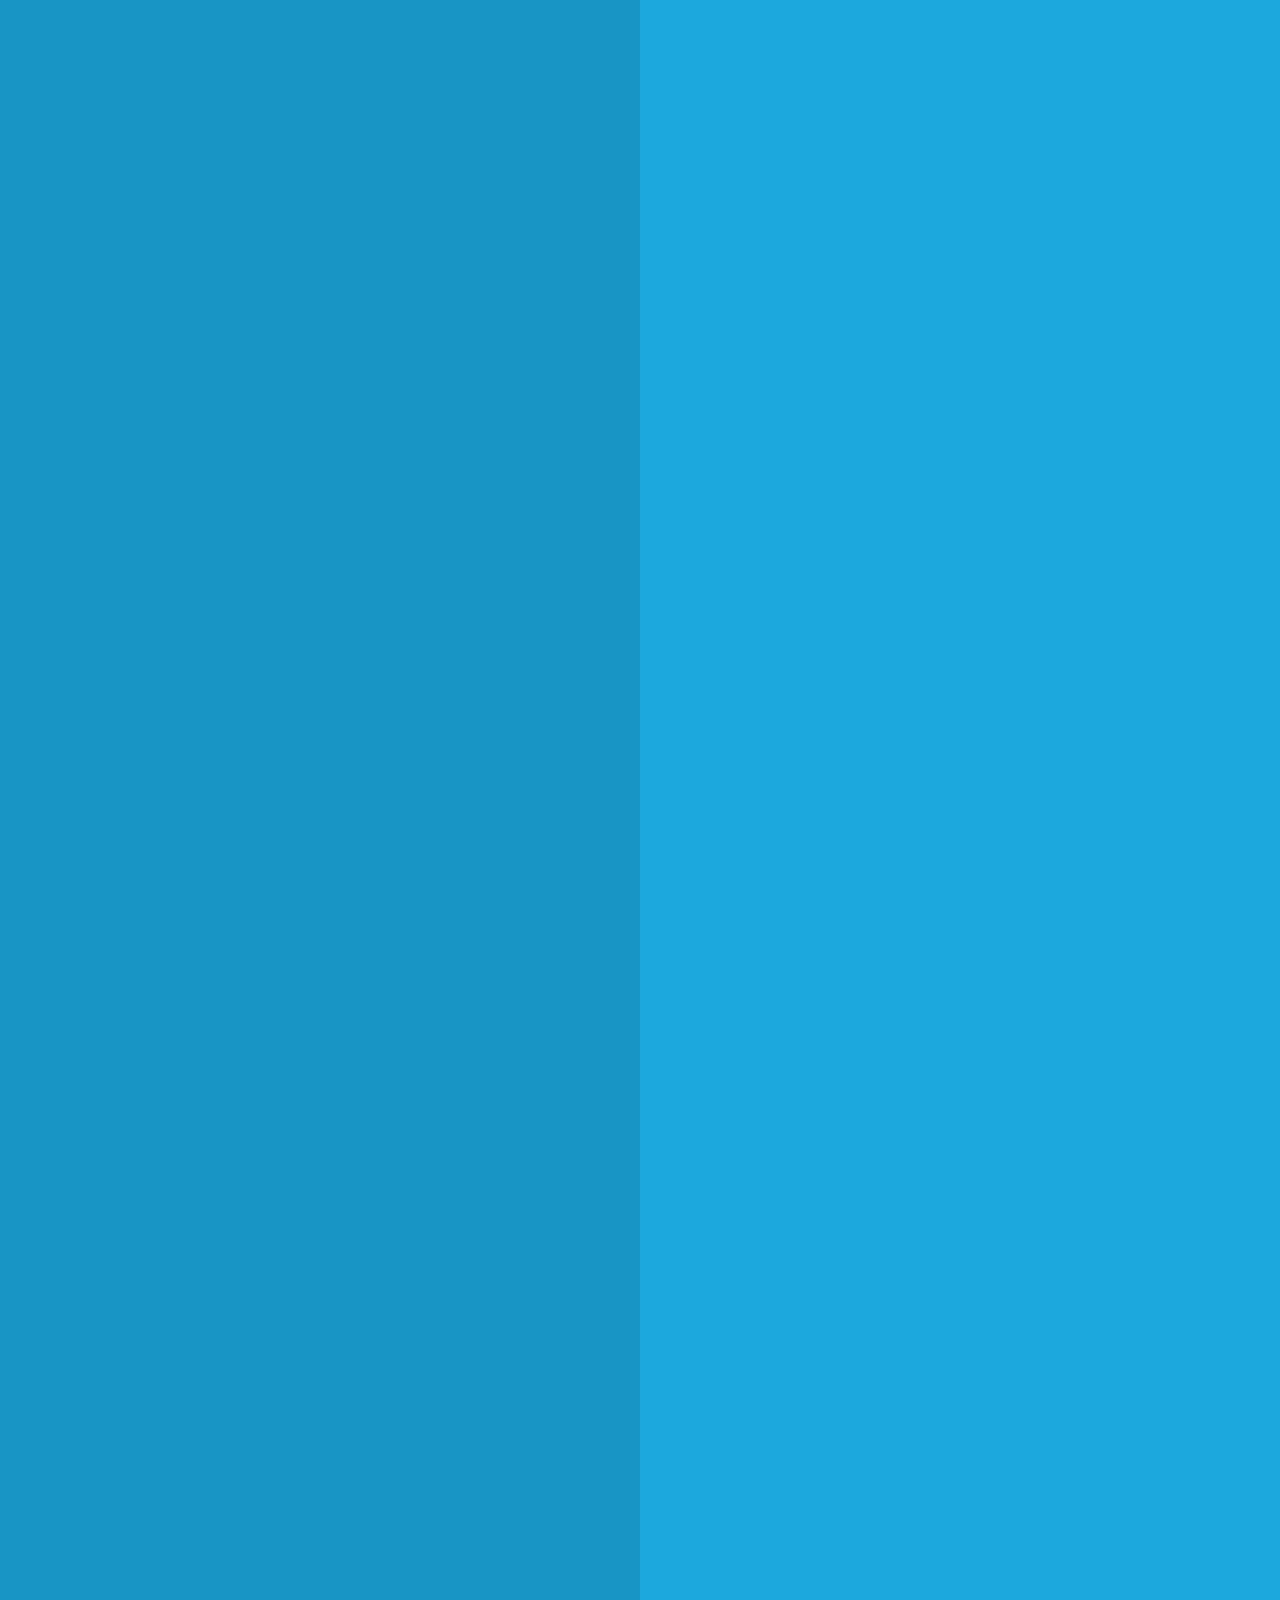
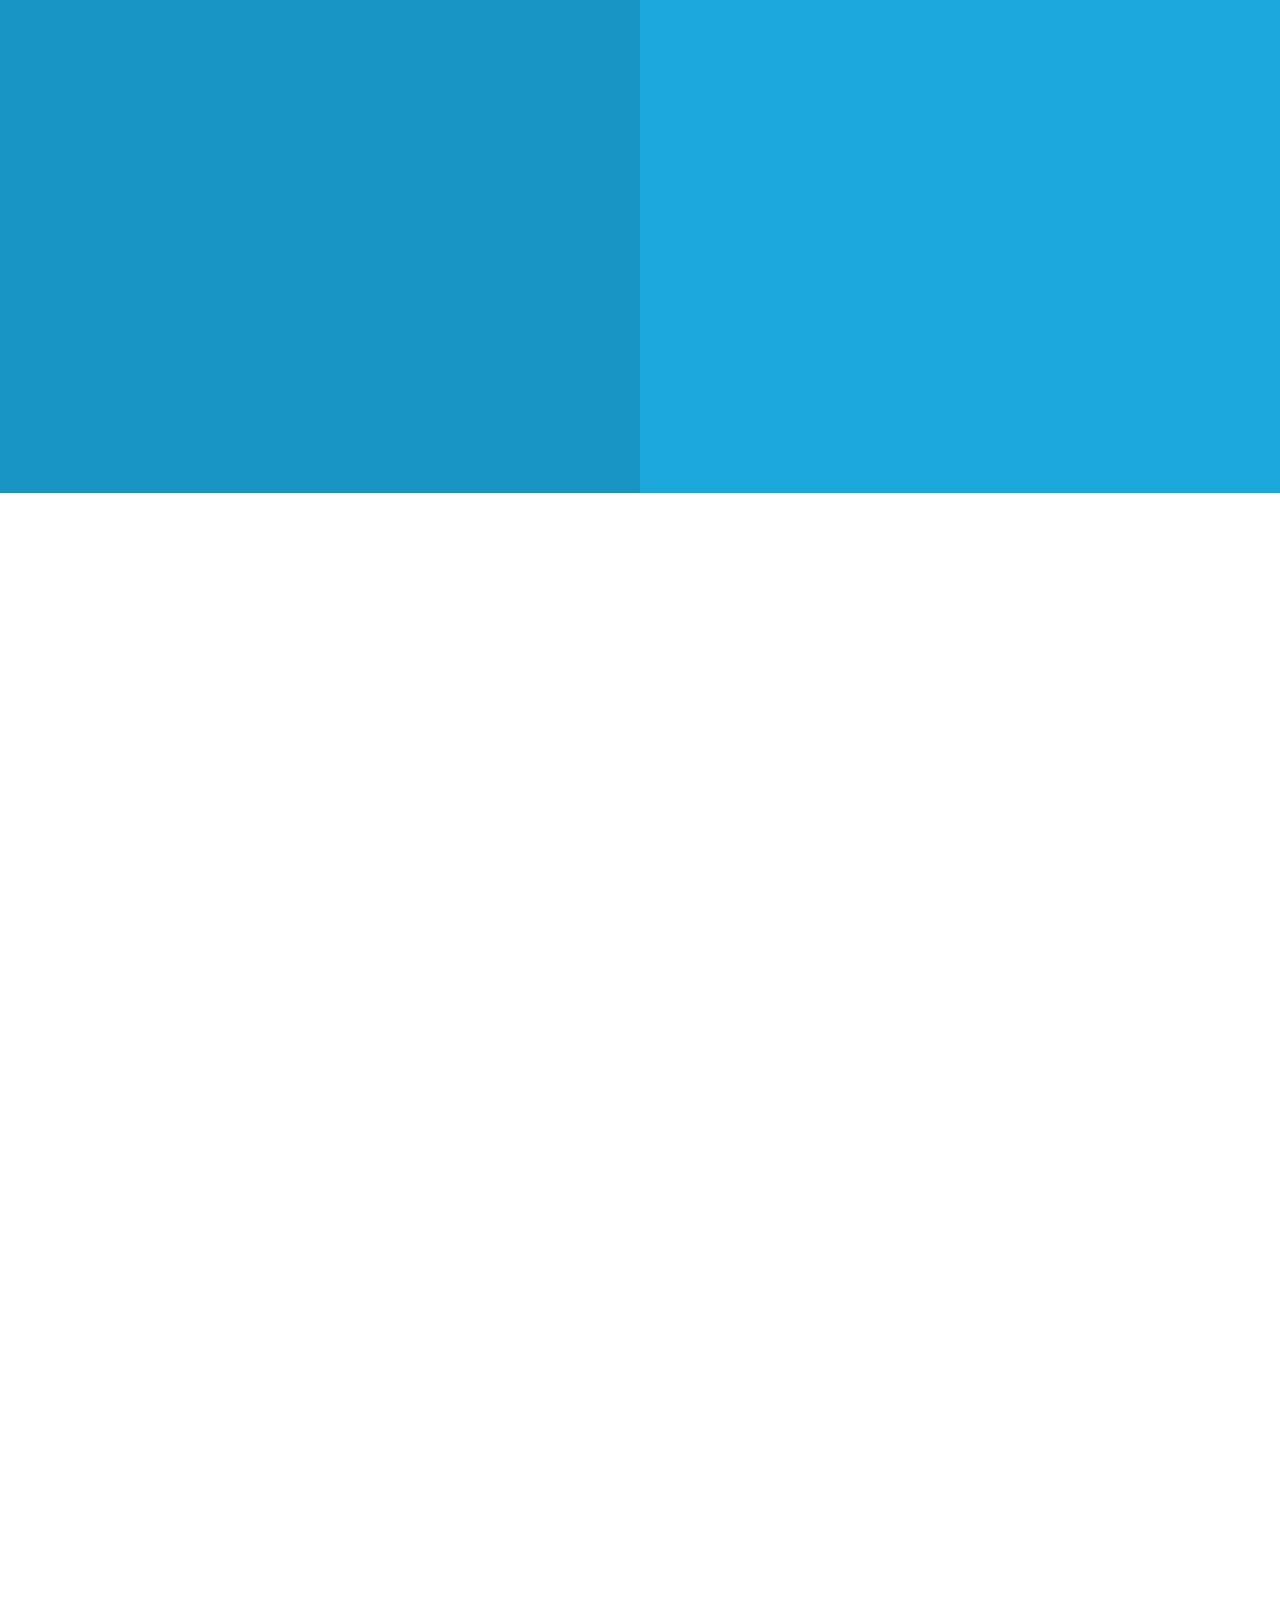
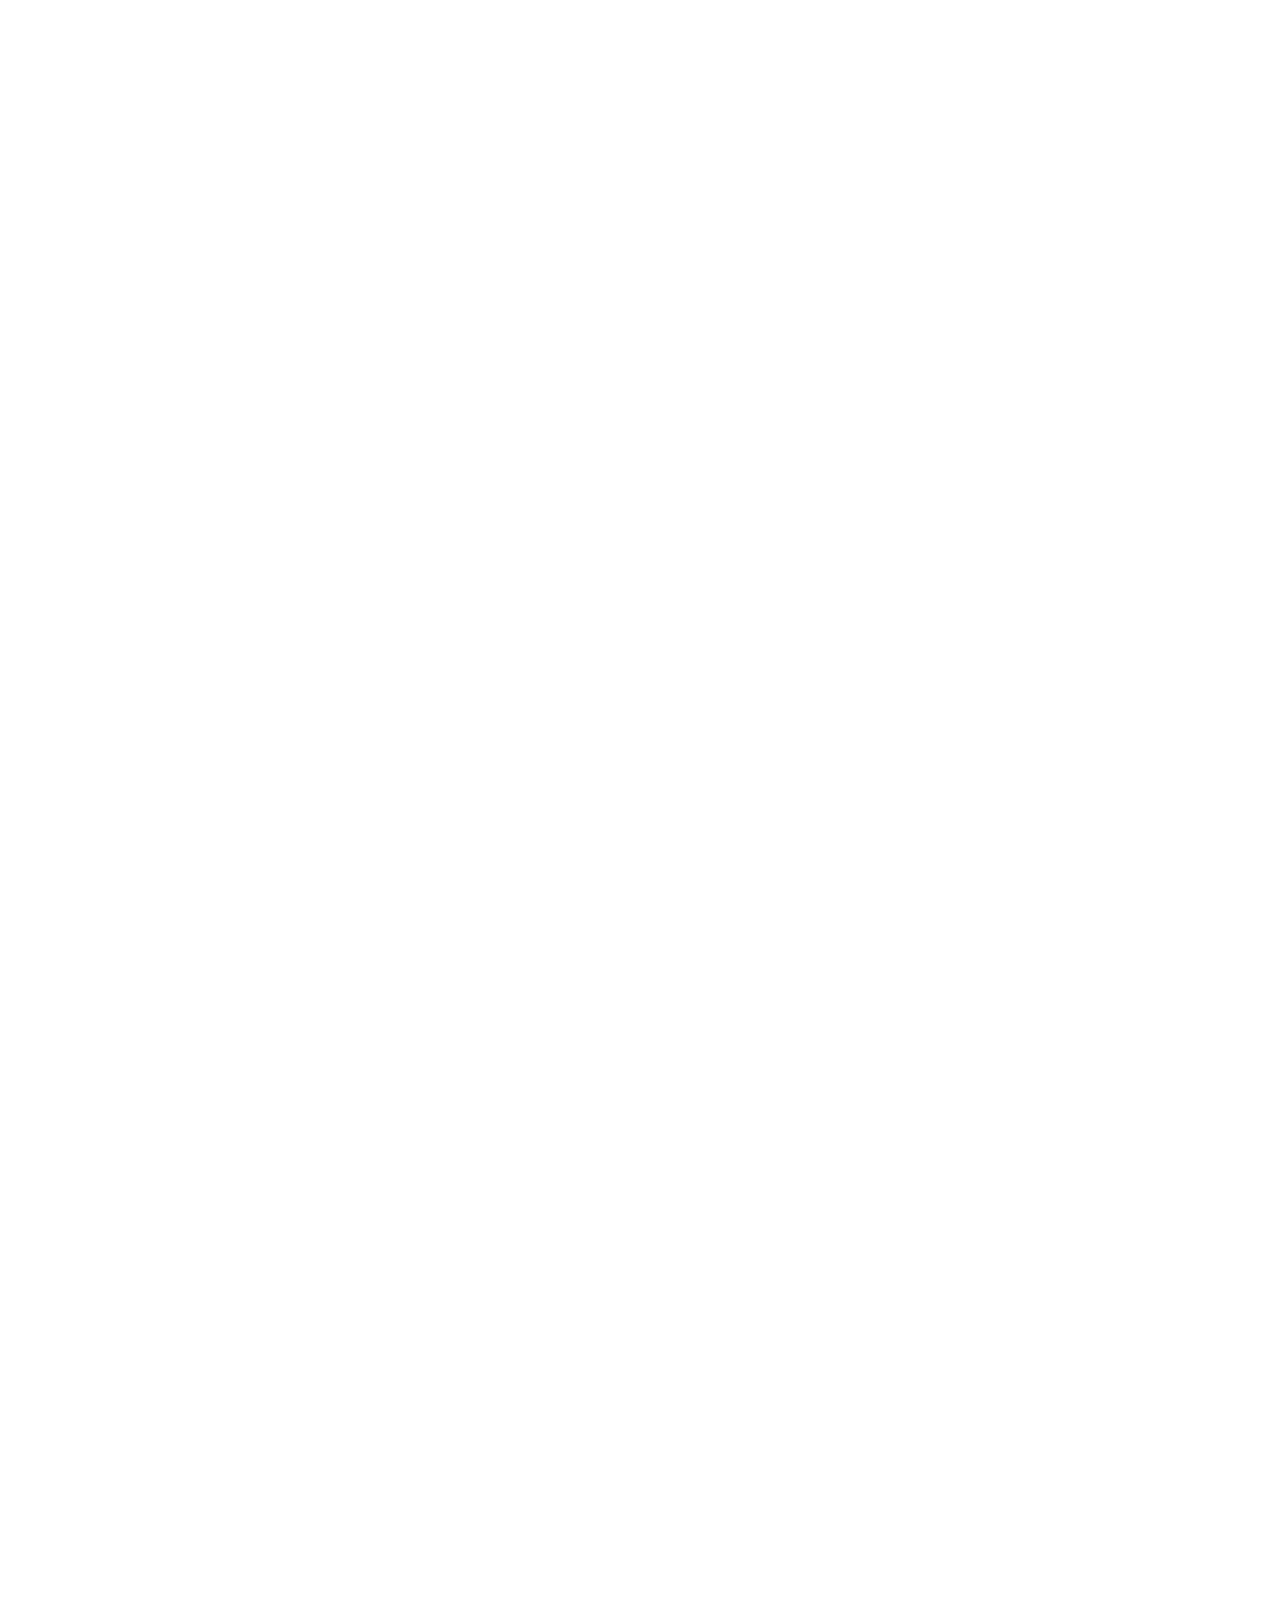
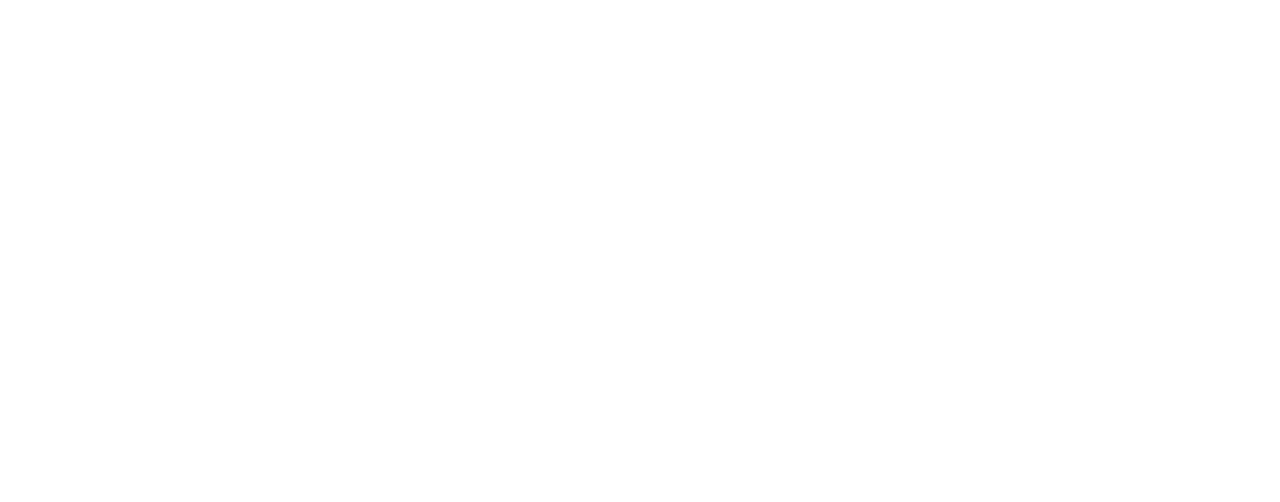
==== commit 64ca44c8: "Update index.html" ====
--- a/index.html
+++ b/index.html
@@ -288,6 +288,7 @@
                                 <div class="ui-group">
                                     <a role="button" class="ui-button" href="http://3.38.166.31/cast/index" target="_blank">AWS</a>
                                     <a role="button" class="ui-button" href="https://github.com/tjdekf112/A2" target="_blank">Git</a>
+				    <a role="button" class="ui-button" src="./img/shop.png" target="_blank">ERD</a>
                                 </div>
                             </figcaption>
                         </figure>
@@ -358,6 +359,7 @@
 <!--                                 	<a role="button" class="ui-button" href="./img/sakila_ERD.png" target="_blank">ERD</a> -->
                                     <a role="button" class="ui-button" href="http://3.38.166.31/shop/index.jsp" target="_blank">AWS</a>
                                     <a role="button" class="ui-button" href="https://github.com/tjdekf112/-shop" target="_blank">Git</a>
+				    <a role="button" class="ui-button" src="./img/todo.png" target="_blank">ERD</a>
                                 </div>
                             </figcaption>
                         </figure>
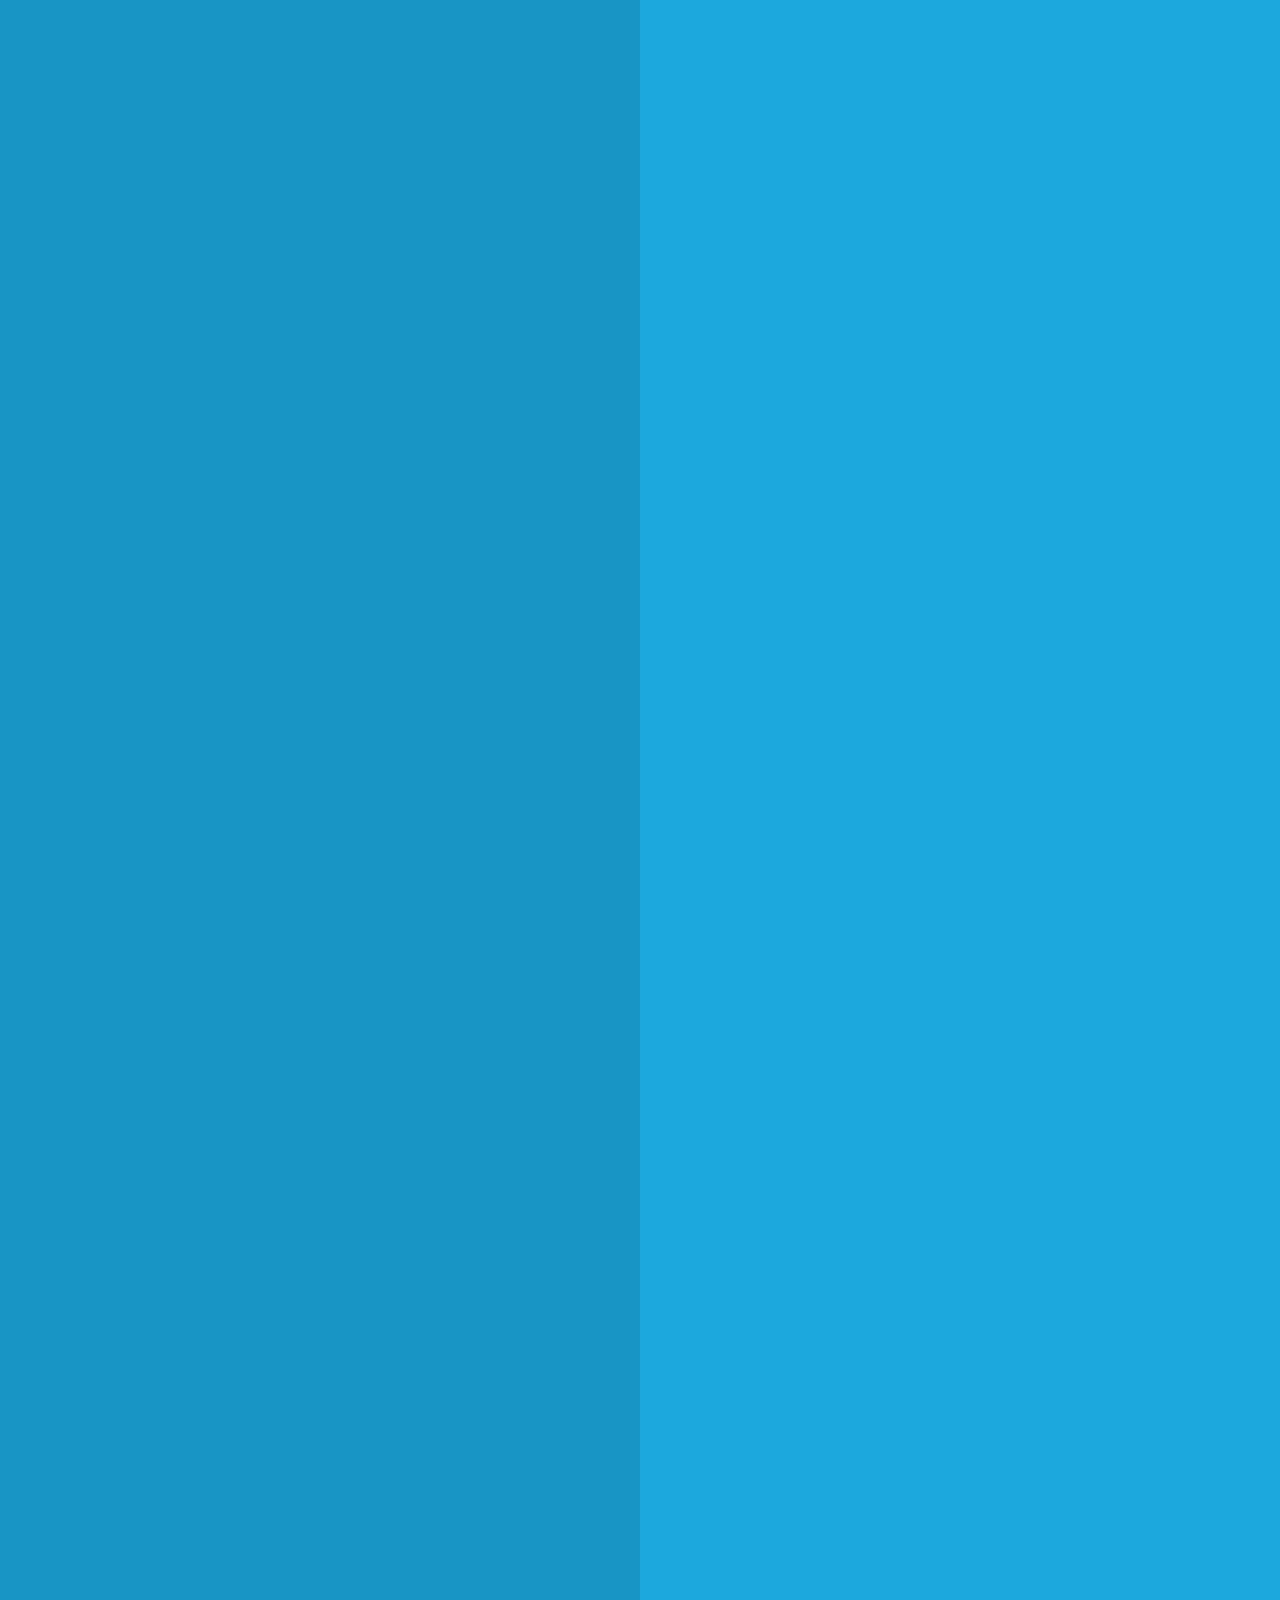
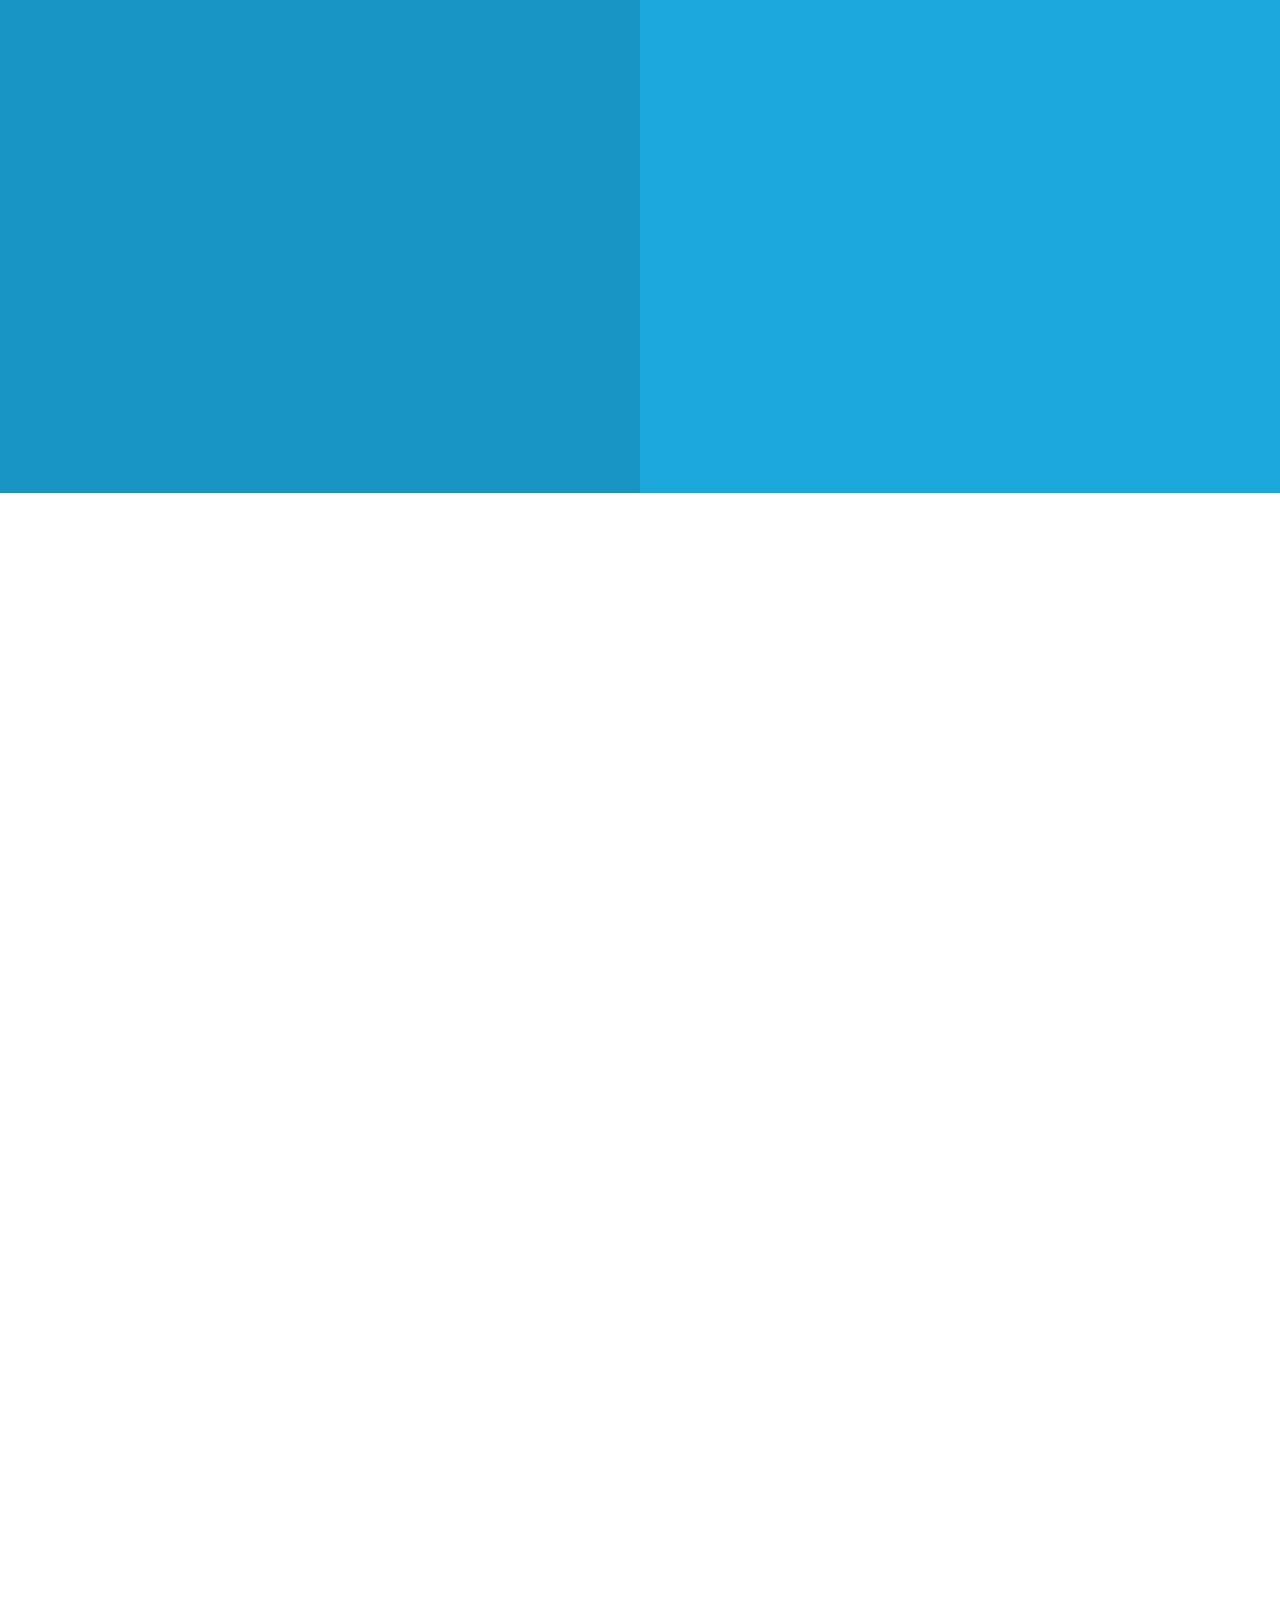
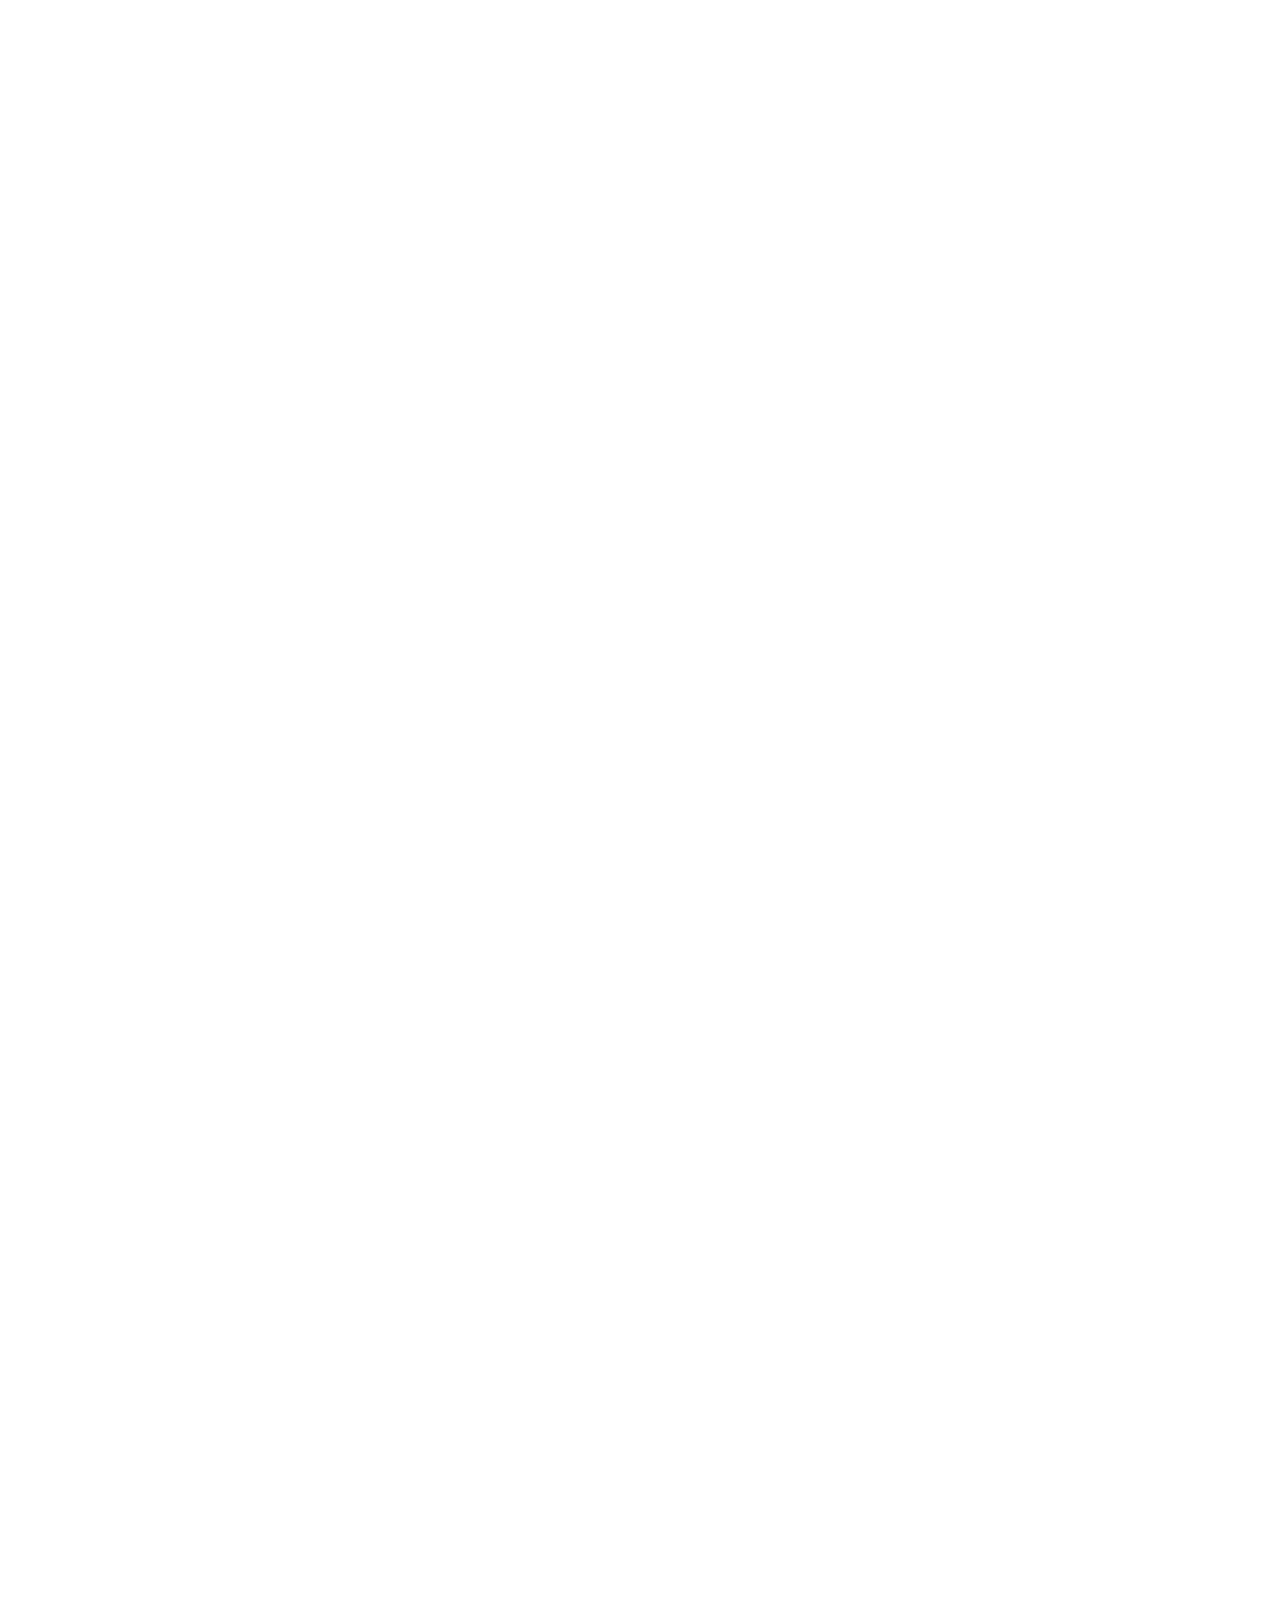
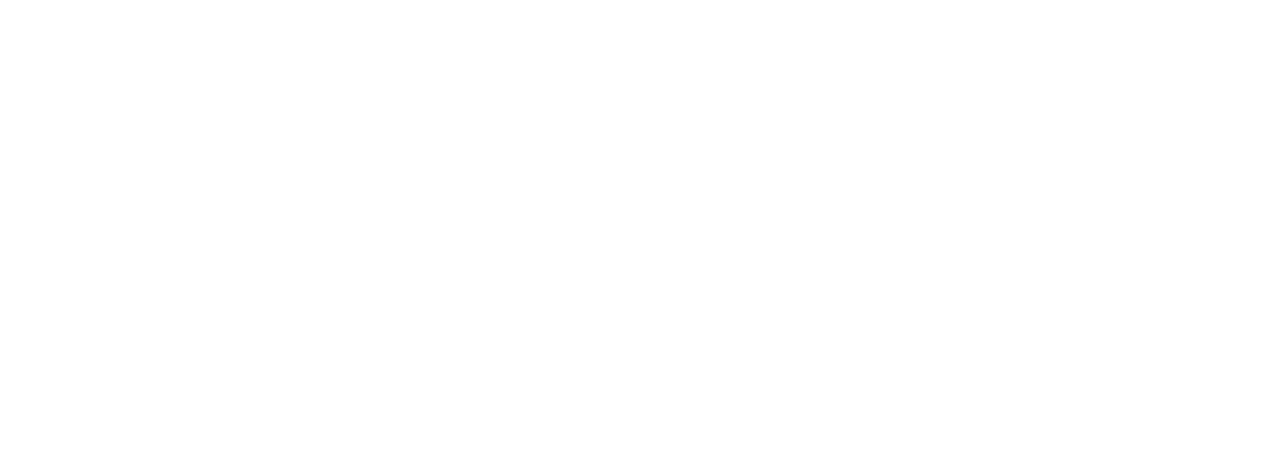
==== commit 109ff70e: "Update index.html" ====
--- a/index.html
+++ b/index.html
@@ -288,7 +288,7 @@
                                 <div class="ui-group">
                                     <a role="button" class="ui-button" href="http://3.38.166.31/cast/index" target="_blank">AWS</a>
                                     <a role="button" class="ui-button" href="https://github.com/tjdekf112/A2" target="_blank">Git</a>
-				    <a role="button" class="ui-button" src="./img/shop.png" target="_blank">ERD</a>
+				    
                                 </div>
                             </figcaption>
                         </figure>
@@ -359,7 +359,7 @@
 <!--                                 	<a role="button" class="ui-button" href="./img/sakila_ERD.png" target="_blank">ERD</a> -->
                                     <a role="button" class="ui-button" href="http://3.38.166.31/shop/index.jsp" target="_blank">AWS</a>
                                     <a role="button" class="ui-button" href="https://github.com/tjdekf112/-shop" target="_blank">Git</a>
-				    <a role="button" class="ui-button" src="./img/todo.png" target="_blank">ERD</a>
+				    <a role="button" class="ui-button" src="/img/shop.png" target="_blank">ERD</a>
                                 </div>
                             </figcaption>
                         </figure>
@@ -418,6 +418,7 @@
                                 <div class="ui-group">
                                     <a role="button" class="ui-button" href="http://3.38.166.31/todo/login" target="_blank">AWS</a>
                                     <a role="button" class="ui-button" href="https://github.com/sksskaw/sakila_project/tree/master/sakila" target="_blank">Git</a>
+				    <a role="button" class="ui-button" src="/img/todo.png" target="_blank">ERD</a>
                                 </div>
 
                             </figcaption>
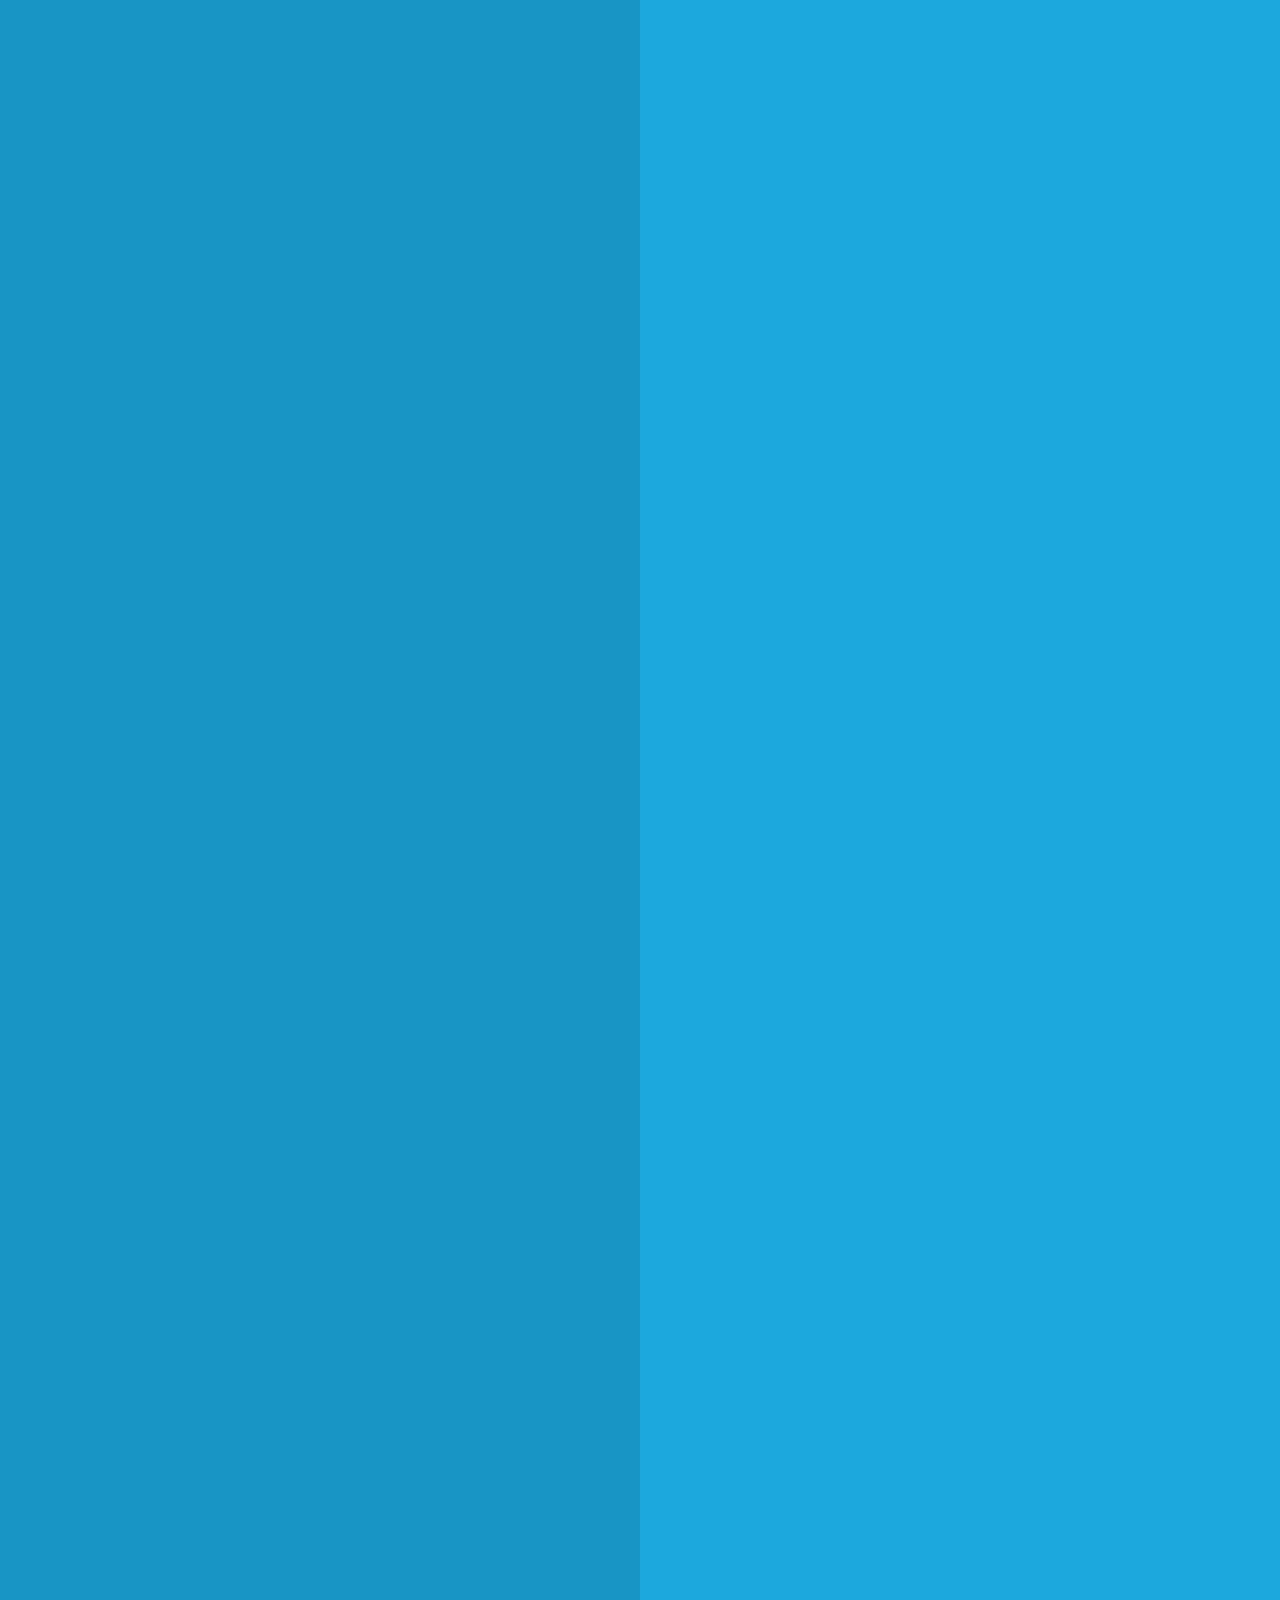
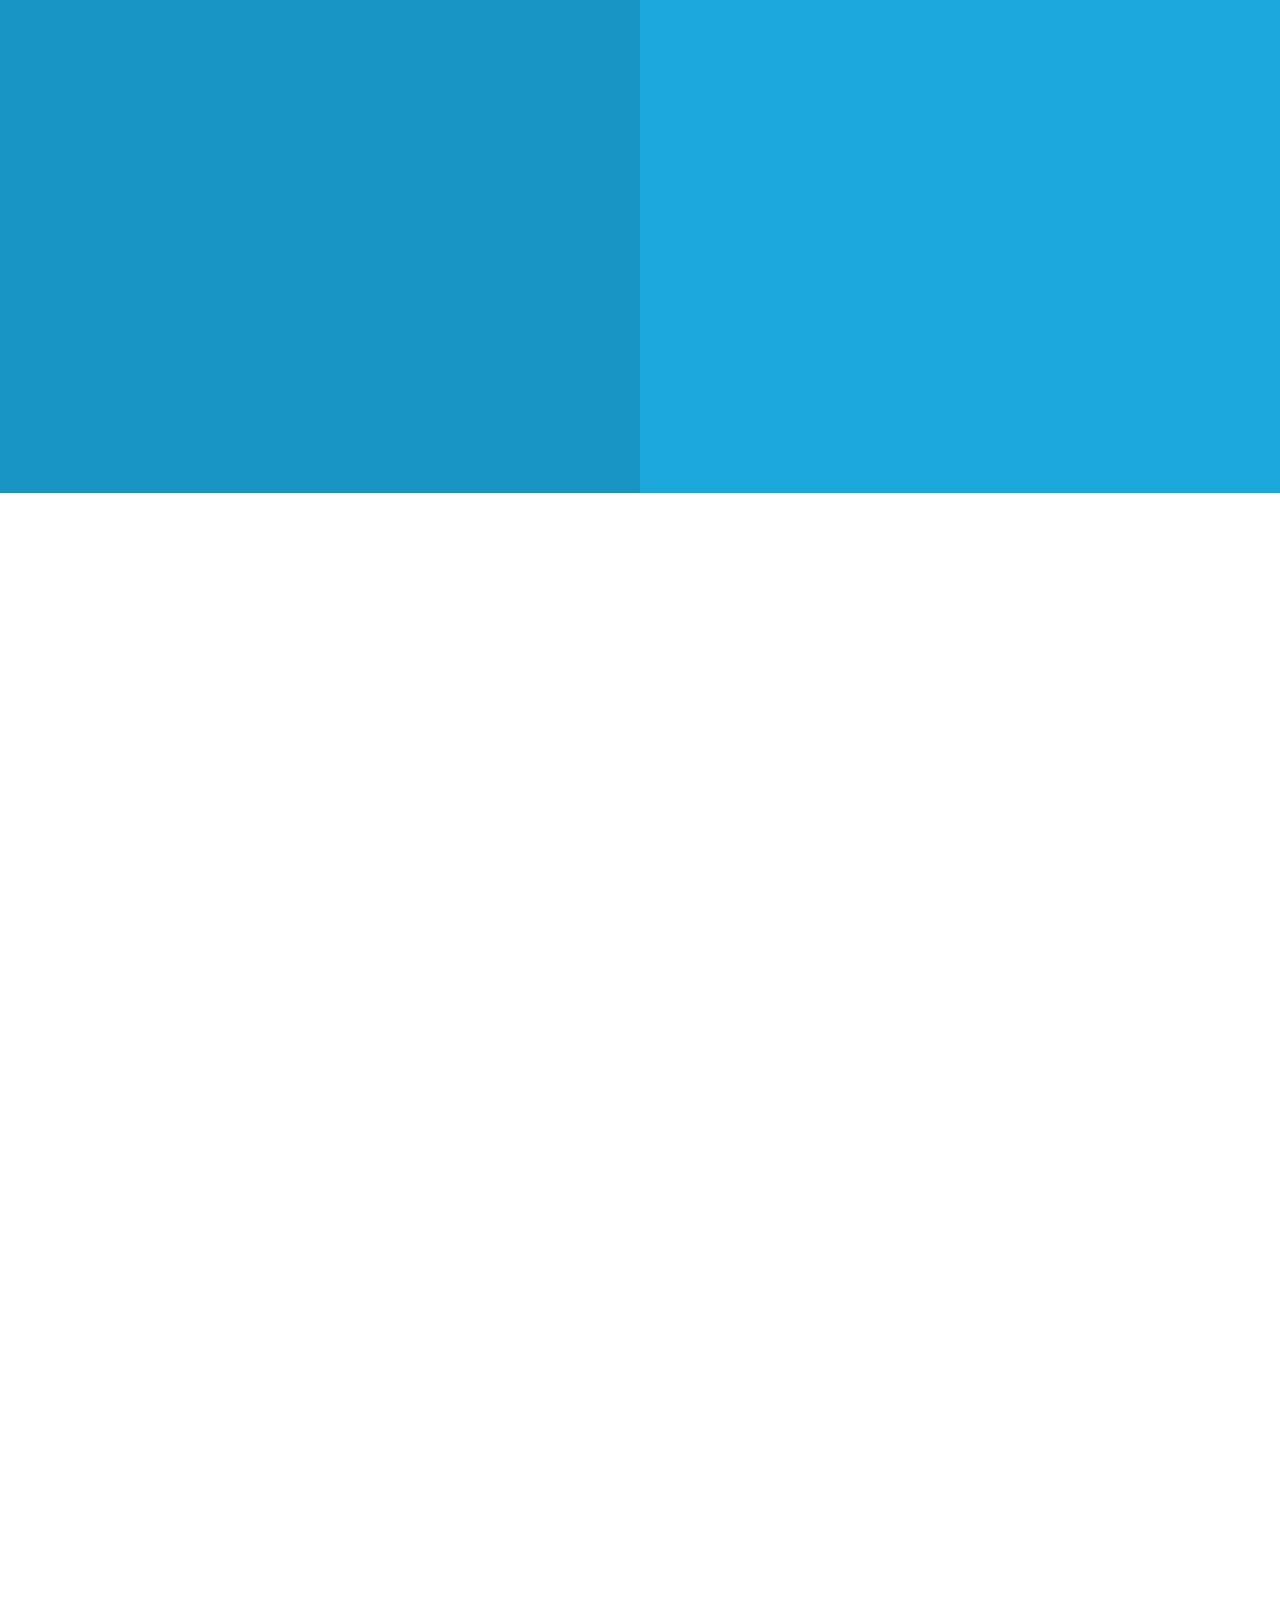
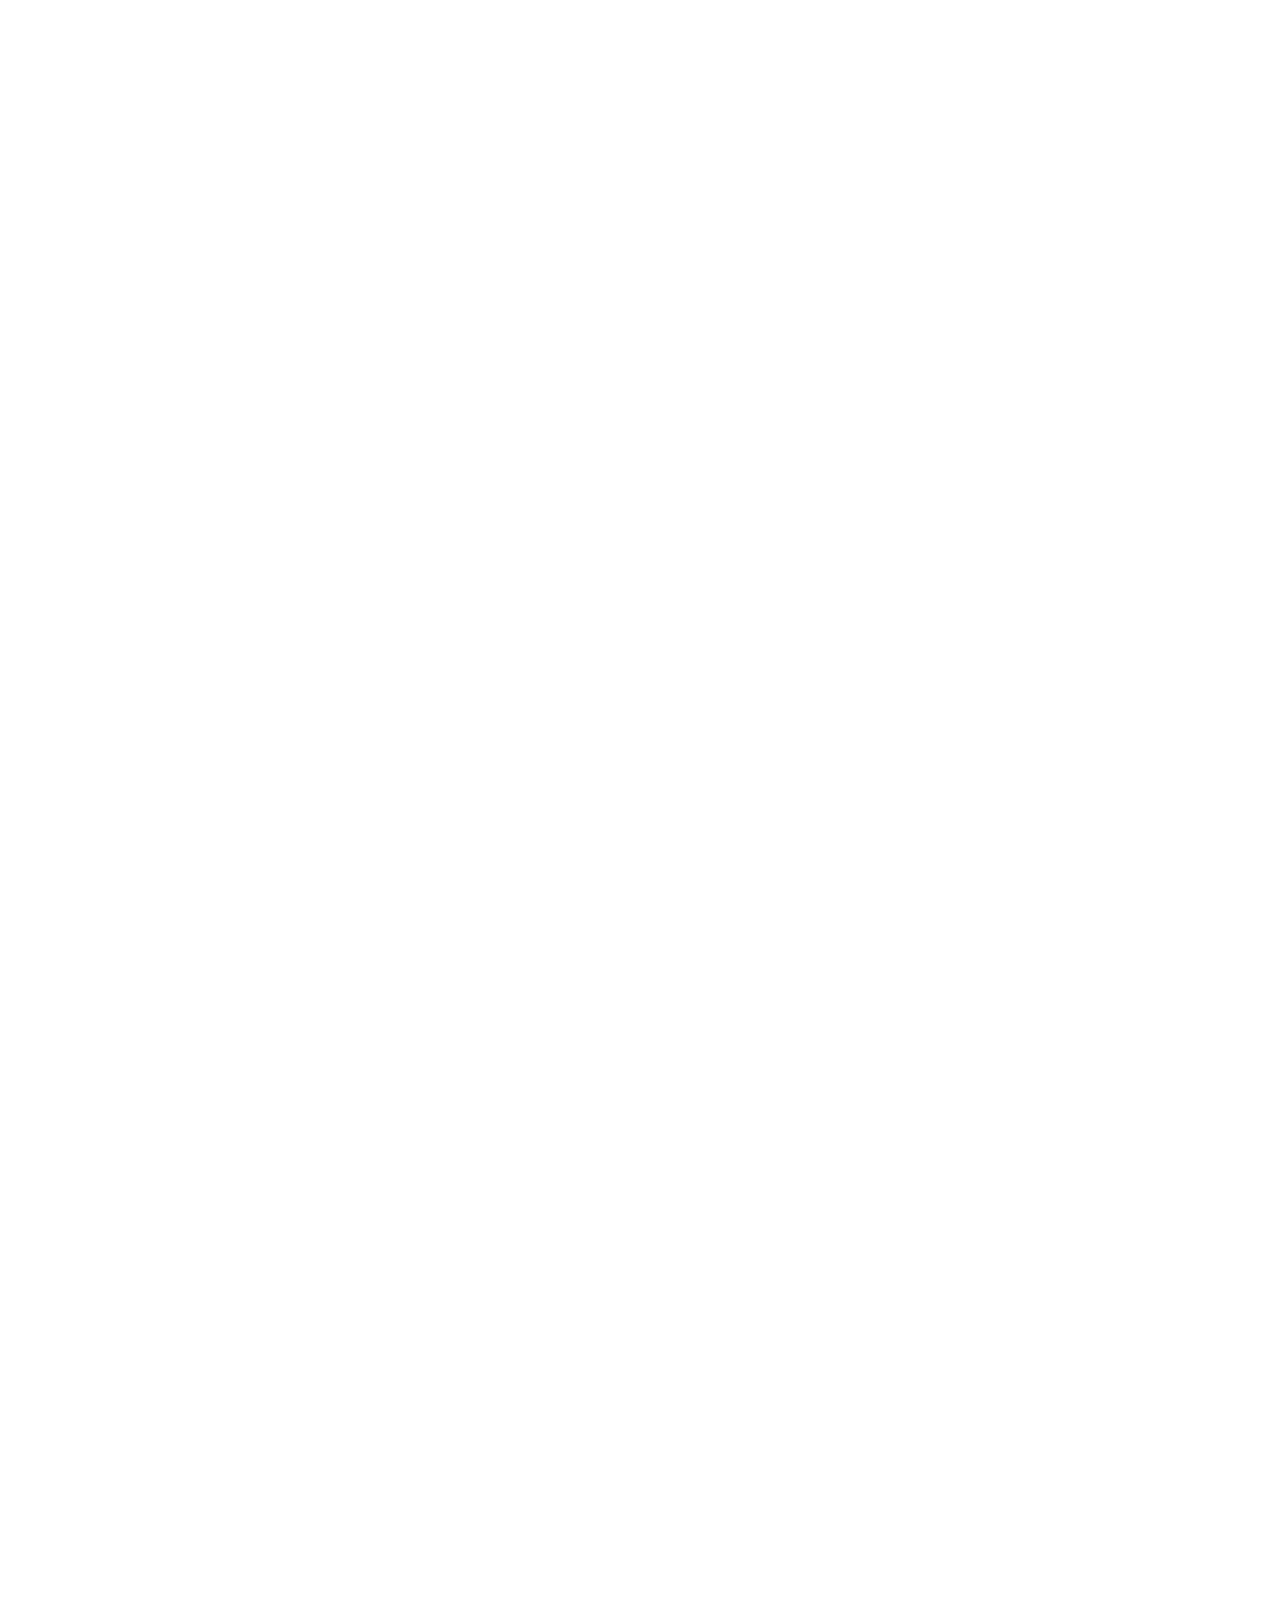
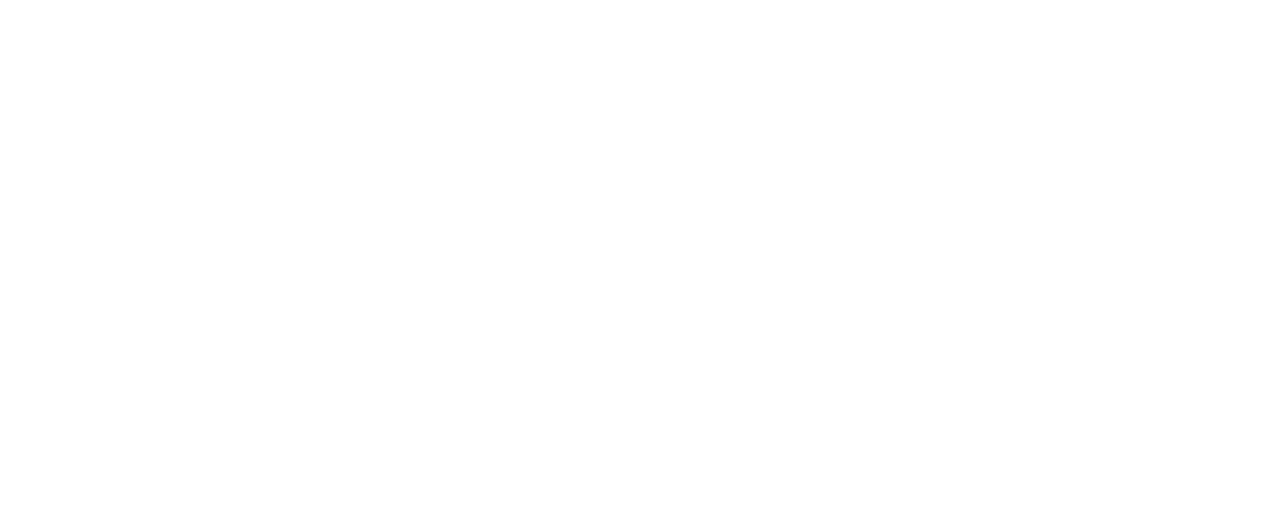
==== commit 59185a7f: "Update index.html" ====
--- a/index.html
+++ b/index.html
@@ -262,7 +262,7 @@
                     <article role="article" id="work1" class="gallery-item" data-animation="fade-left">
                         <figure role="group" class="gallery-figure">
                             <div class="gallery-image">
-                                <img class="gallery-image-thumb" src="./img/image1.PNG" aria-describedby="work1Description">
+                                <img class="gallery-image-thumb" src="./img/cast.PNG" aria-describedby="work1Description">
                             </div>
                             <figcaption class="gallery-caption">
                                 <h3 class="gallery-title">cast(여행체험 예약 사이트)-></h3>
@@ -331,7 +331,7 @@
                     <article role="article" id="work1" class="gallery-item" data-animation="fade-left">
                         <figure role="group" class="gallery-figure">
                             <div class="gallery-image">
-                                <img class="gallery-image-thumb" src="./img/sakilaImage.png" aria-describedby="work1Description">
+                                <img class="gallery-image-thumb" src="./img/shop.png" aria-describedby="work1Description">
                             </div>
                             <figcaption class="gallery-caption">
                                 <h3 class="gallery-title">Ebook 쇼핑몰</h3>
@@ -359,7 +359,7 @@
 <!--                                 	<a role="button" class="ui-button" href="./img/sakila_ERD.png" target="_blank">ERD</a> -->
                                     <a role="button" class="ui-button" href="http://3.38.166.31/shop/index.jsp" target="_blank">AWS</a>
                                     <a role="button" class="ui-button" href="https://github.com/tjdekf112/-shop" target="_blank">Git</a>
-				    <a role="button" class="ui-button" src="/img/shop.png" target="_blank">ERD</a>
+				    <a role="button" class="ui-button" href="/img/shop.png" target="_blank">ERD</a>
                                 </div>
                             </figcaption>
                         </figure>
@@ -392,7 +392,7 @@
                     <article role="article" id="work1" class="gallery-item" data-animation="fade-left">
                         <figure role="group" class="gallery-figure">
                             <div class="gallery-image">
-                                <img class="gallery-image-thumb" src="./img/mall-admin.png" aria-describedby="work1Description">
+                                <img class="gallery-image-thumb" src="./img/todo.png" aria-describedby="work1Description">
                             </div>
                             <figcaption class="gallery-caption">
                                 <h3 class="gallery-title">일정 관리 사이트</h3>
@@ -418,7 +418,7 @@
                                 <div class="ui-group">
                                     <a role="button" class="ui-button" href="http://3.38.166.31/todo/login" target="_blank">AWS</a>
                                     <a role="button" class="ui-button" href="https://github.com/sksskaw/sakila_project/tree/master/sakila" target="_blank">Git</a>
-				    <a role="button" class="ui-button" src="/img/todo.png" target="_blank">ERD</a>
+				    <a role="button" class="ui-button" href="/img/todo.png" target="_blank">ERD</a>
                                 </div>
 
                             </figcaption>
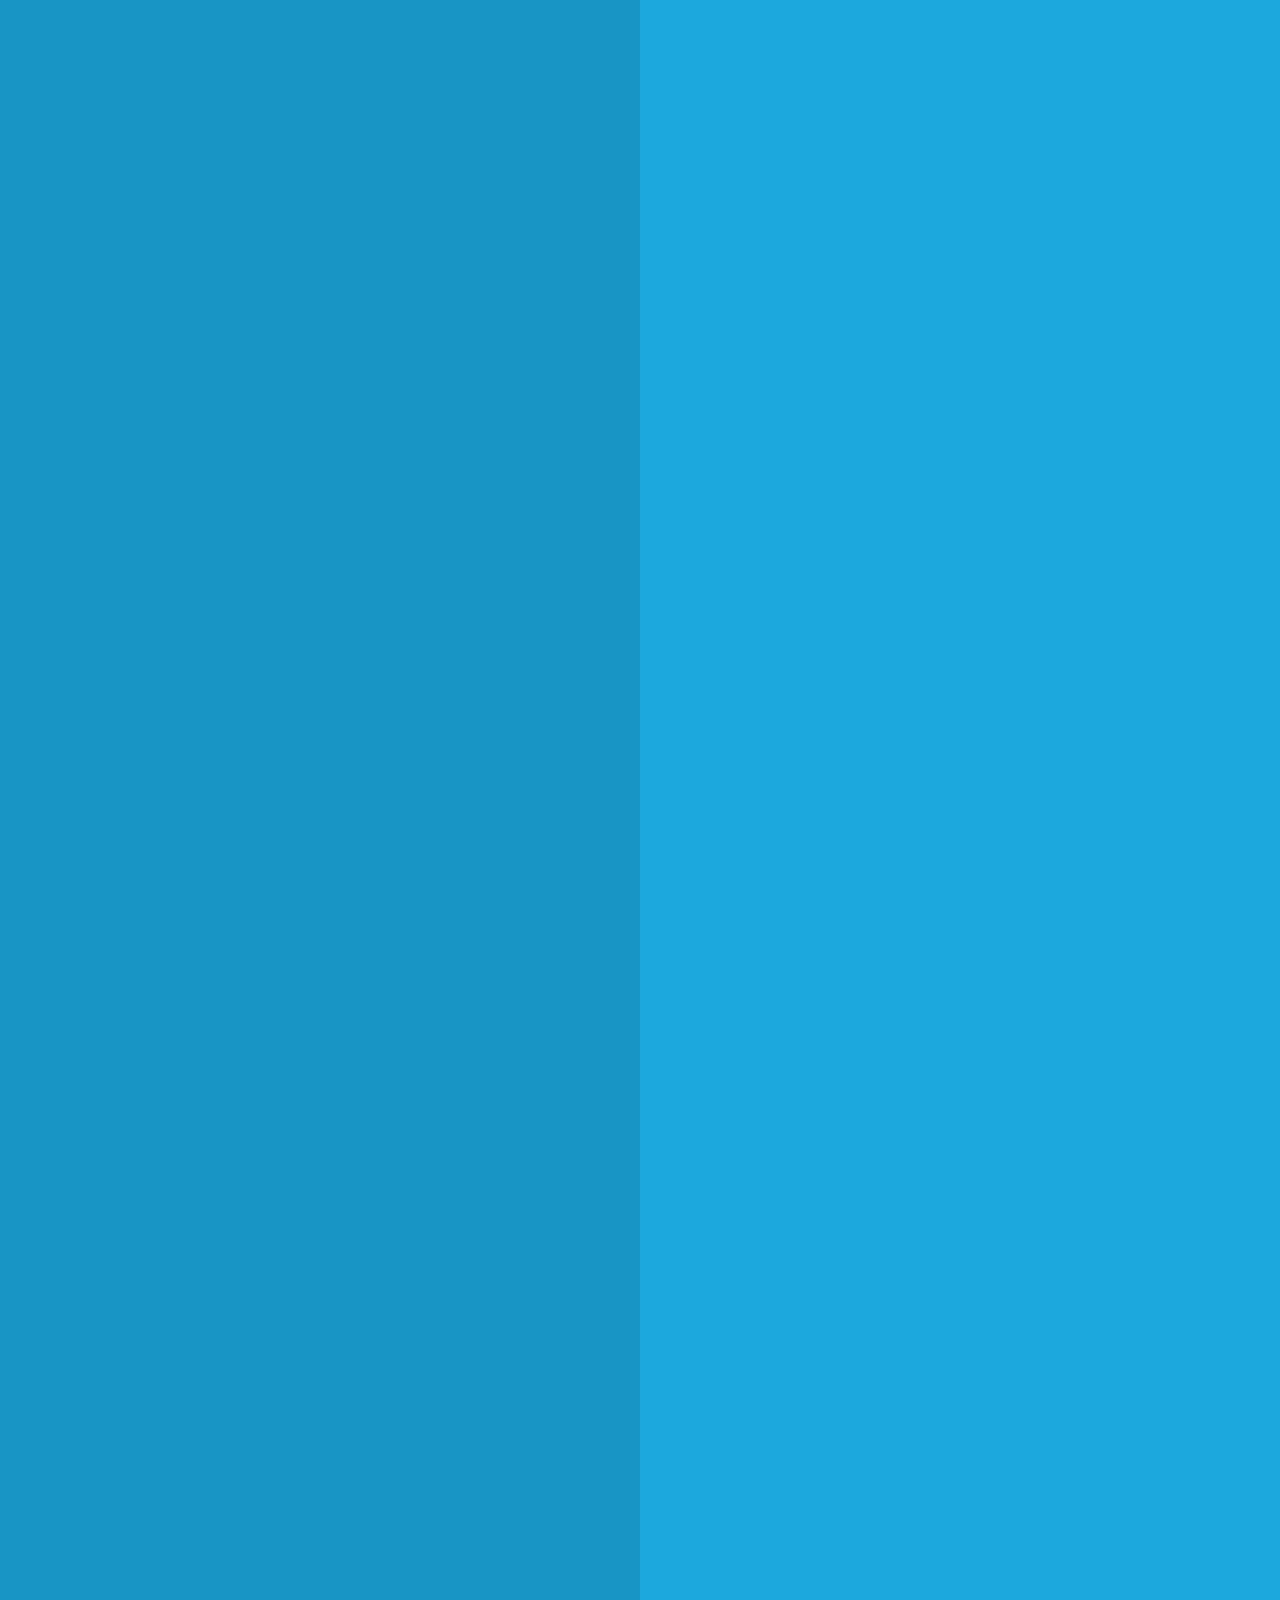
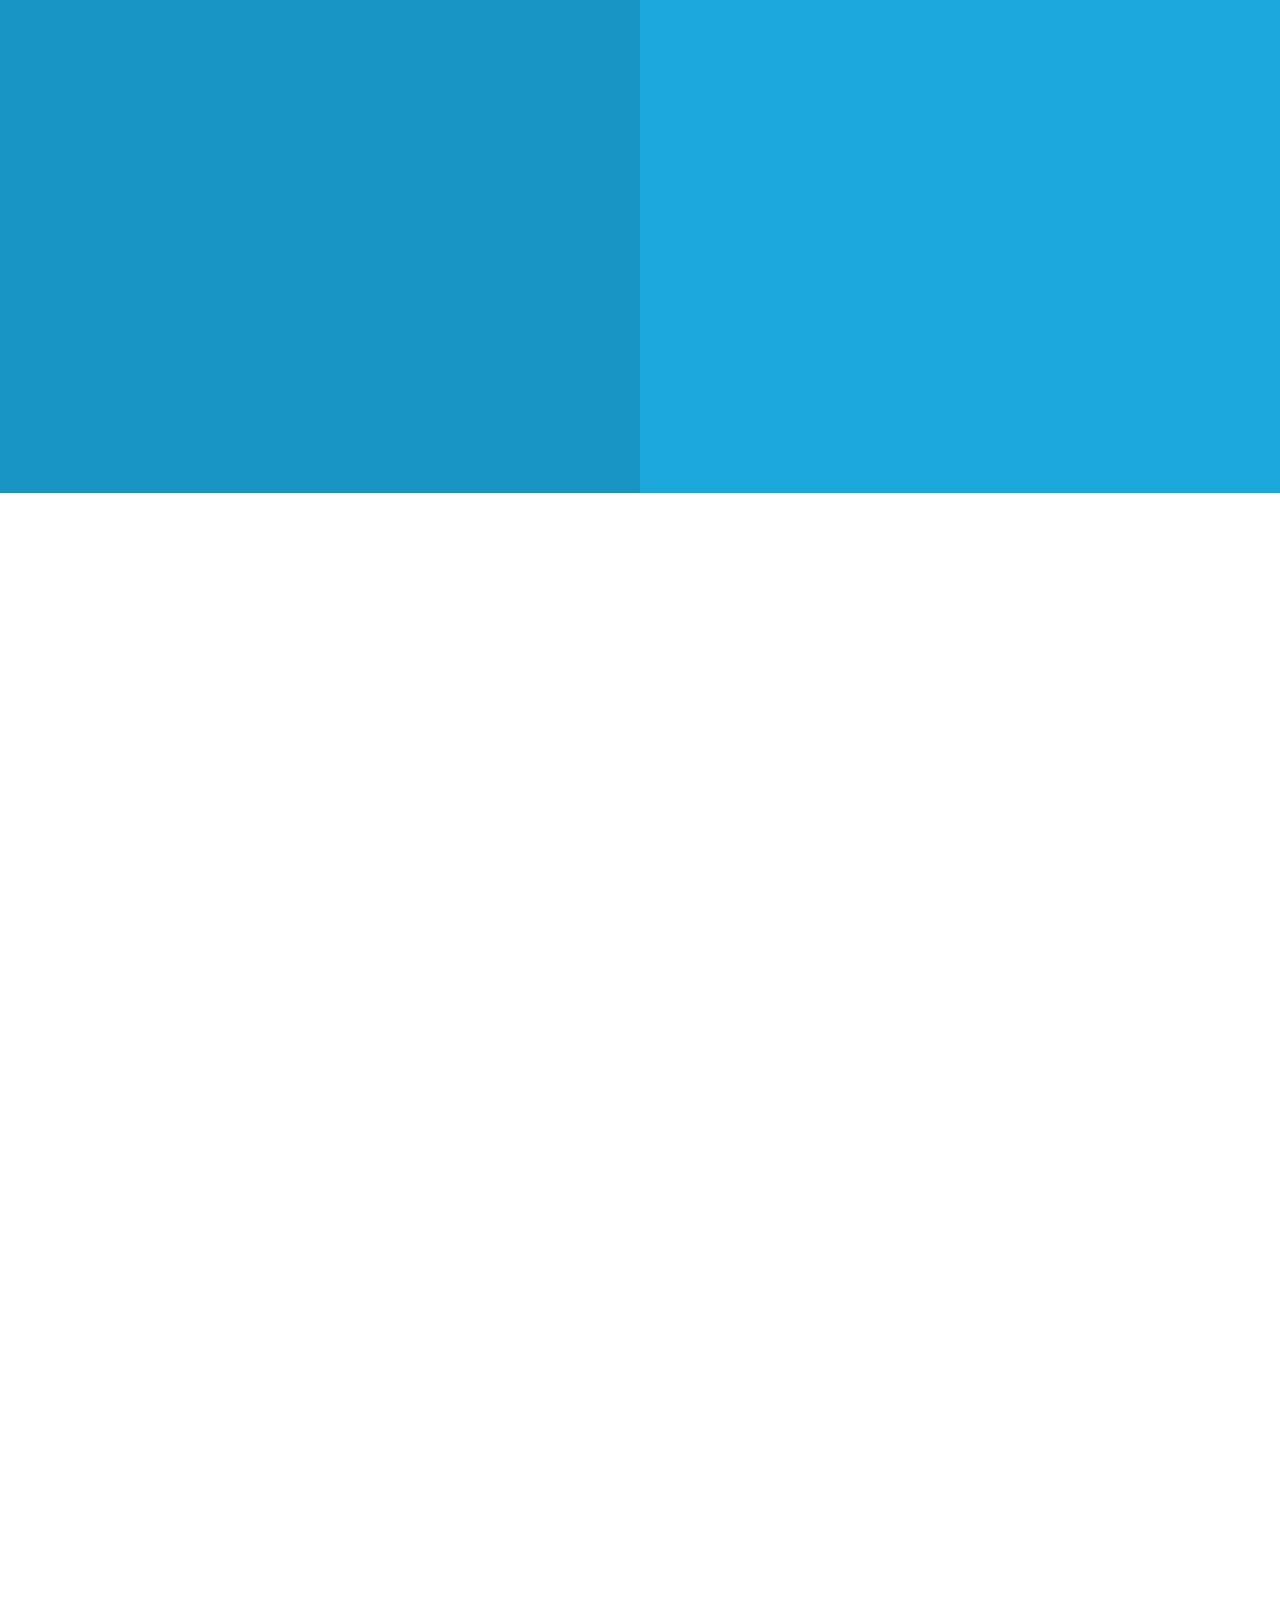
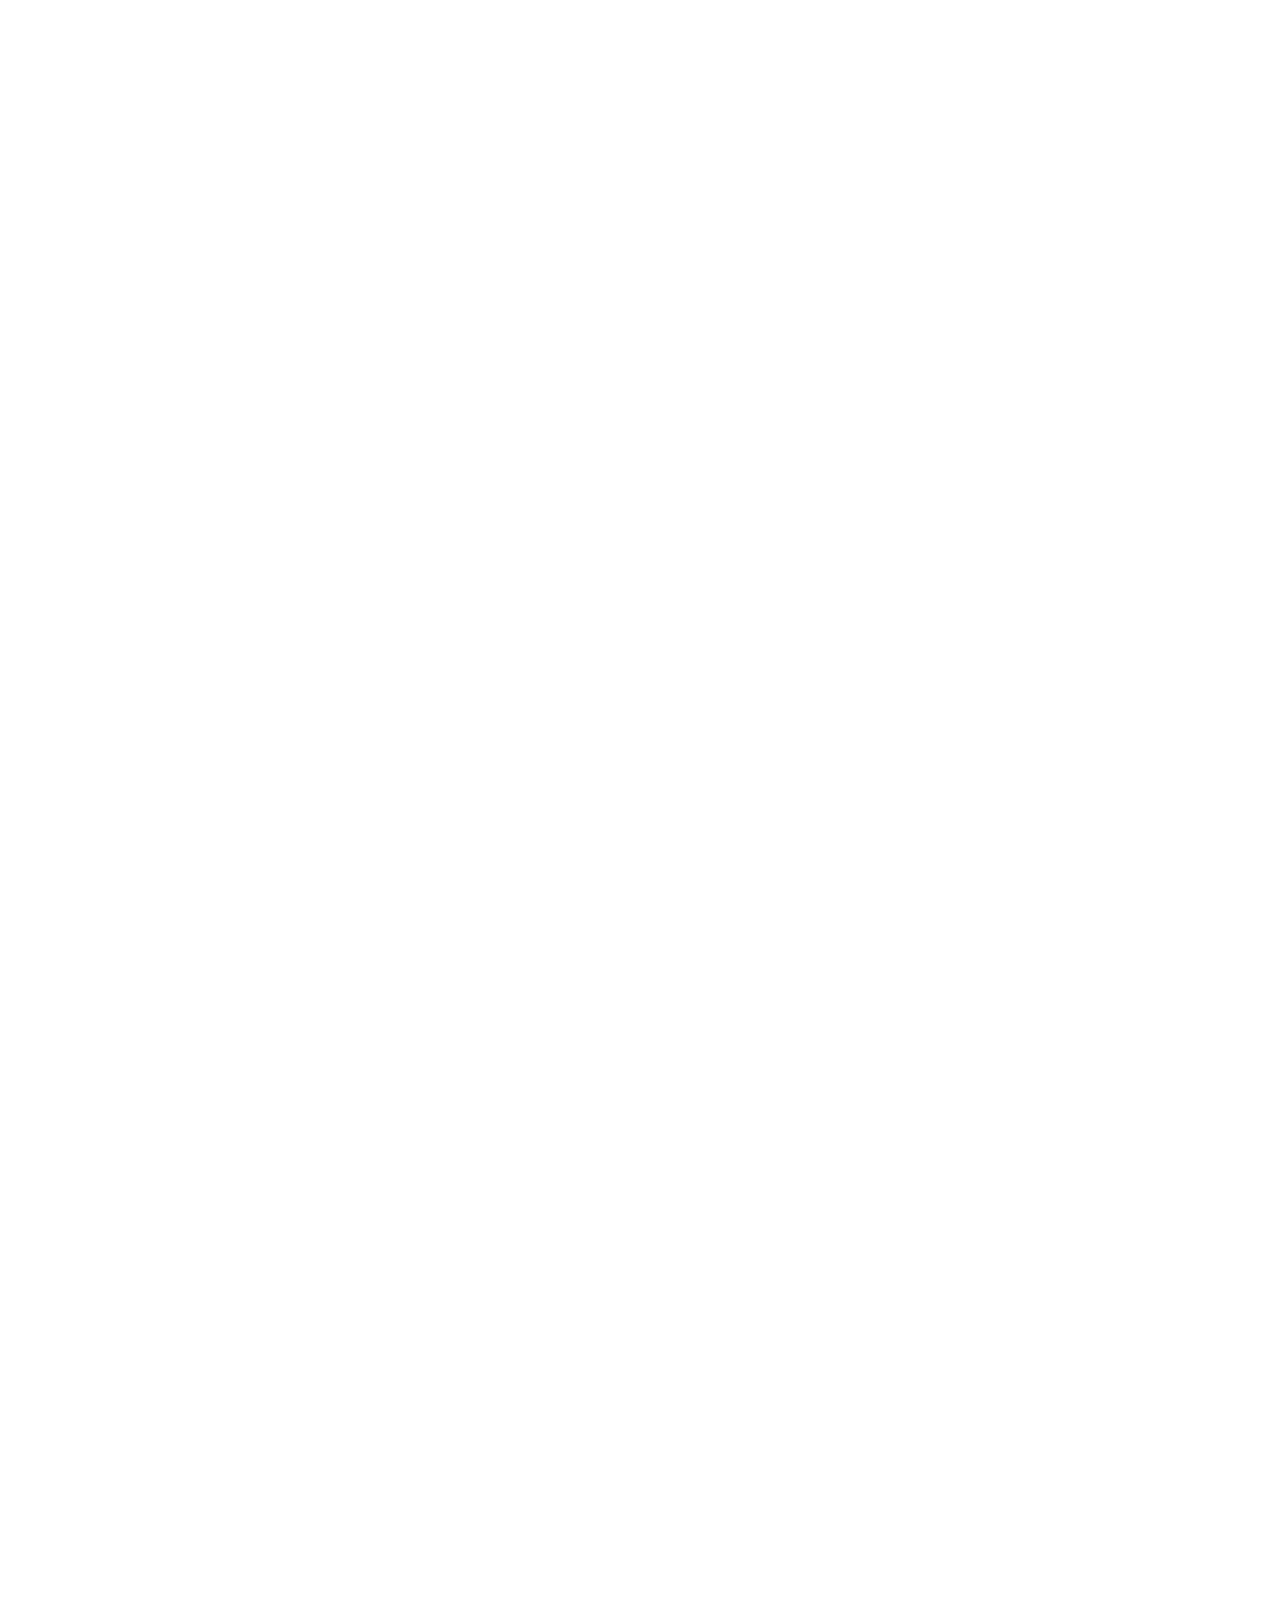
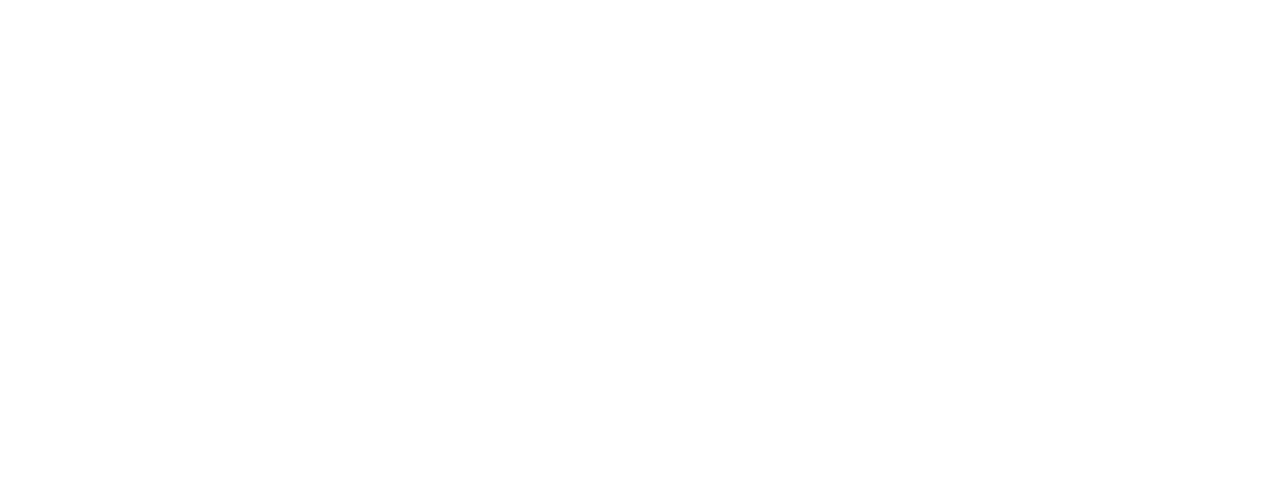
==== commit 78b1b79f: "Update index.html" ====
--- a/index.html
+++ b/index.html
@@ -331,7 +331,7 @@
                     <article role="article" id="work1" class="gallery-item" data-animation="fade-left">
                         <figure role="group" class="gallery-figure">
                             <div class="gallery-image">
-                                <img class="gallery-image-thumb" src="./img/shop.png" aria-describedby="work1Description">
+                                <img class="gallery-image-thumb" src="./img/shop.PNG" aria-describedby="work1Description">
                             </div>
                             <figcaption class="gallery-caption">
                                 <h3 class="gallery-title">Ebook 쇼핑몰</h3>
@@ -392,7 +392,7 @@
                     <article role="article" id="work1" class="gallery-item" data-animation="fade-left">
                         <figure role="group" class="gallery-figure">
                             <div class="gallery-image">
-                                <img class="gallery-image-thumb" src="./img/todo.png" aria-describedby="work1Description">
+                                <img class="gallery-image-thumb" src="./img/todo.PNG" aria-describedby="work1Description">
                             </div>
                             <figcaption class="gallery-caption">
                                 <h3 class="gallery-title">일정 관리 사이트</h3>
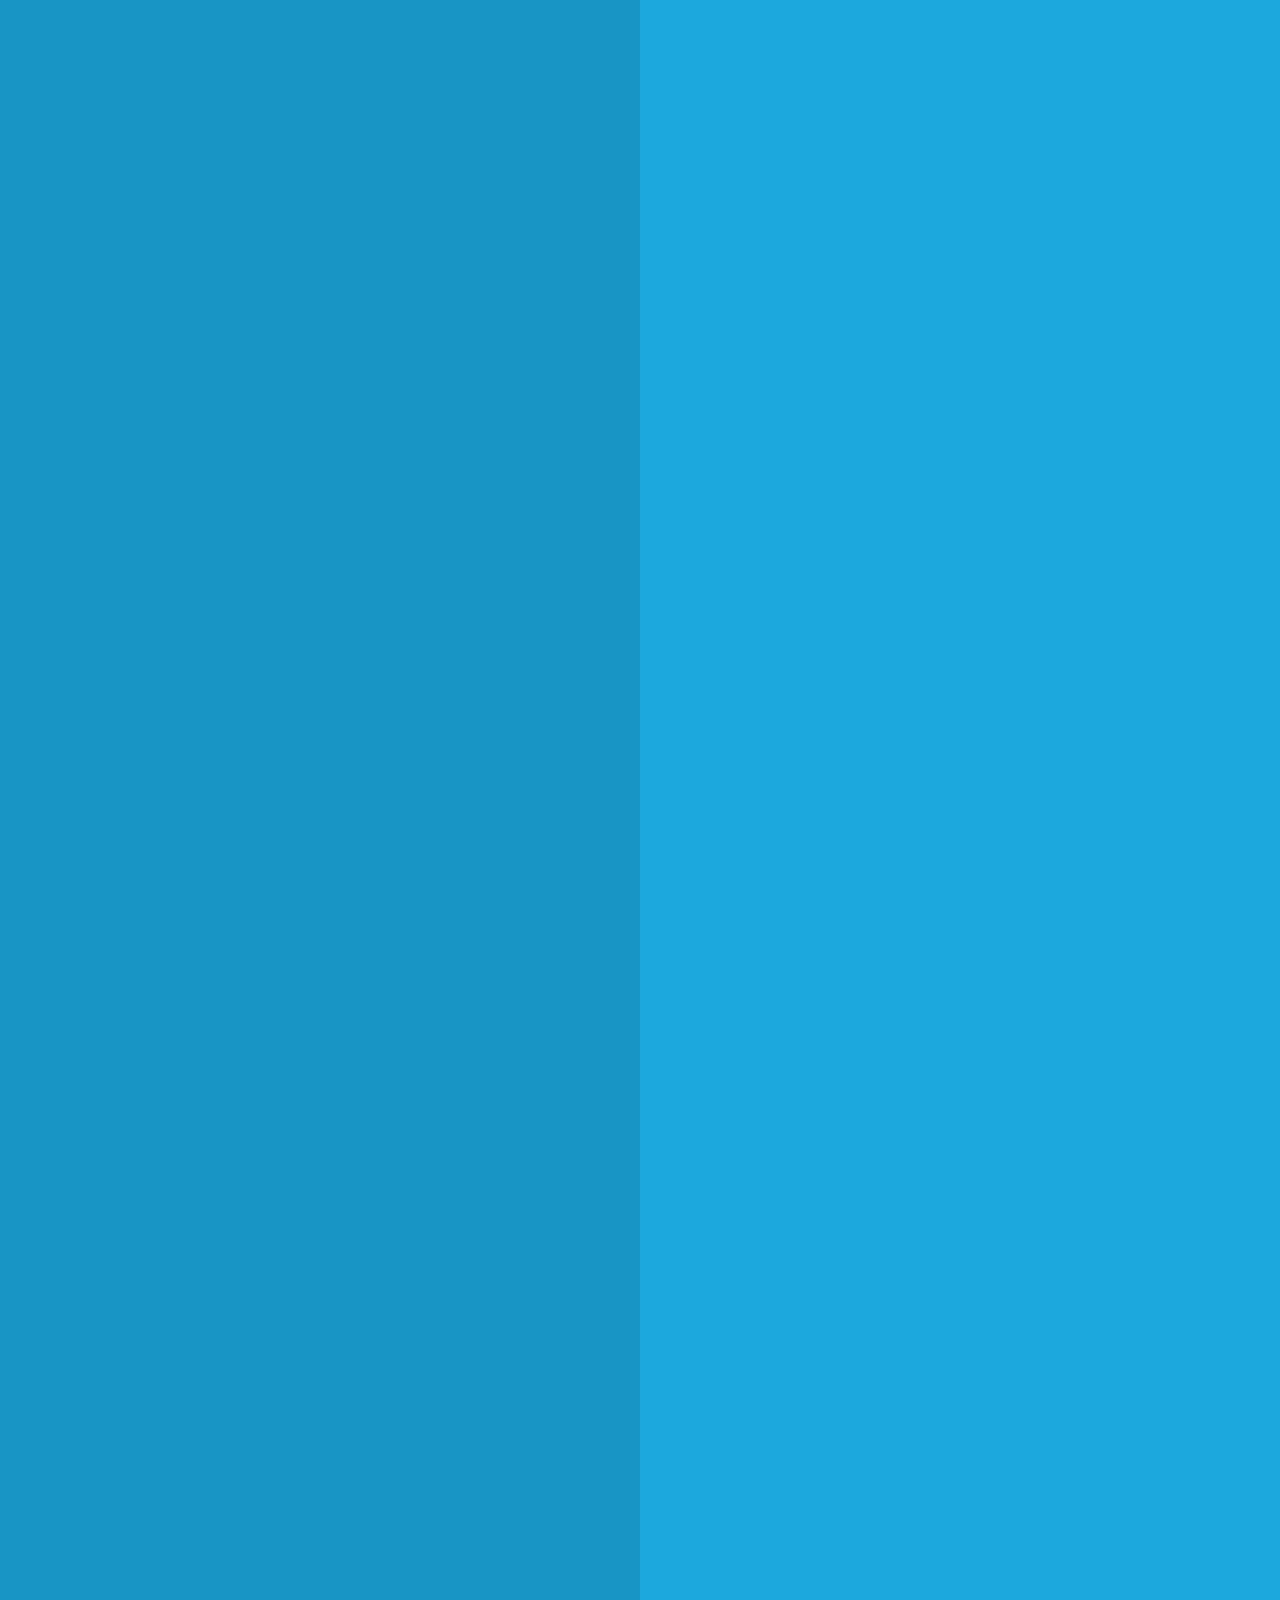
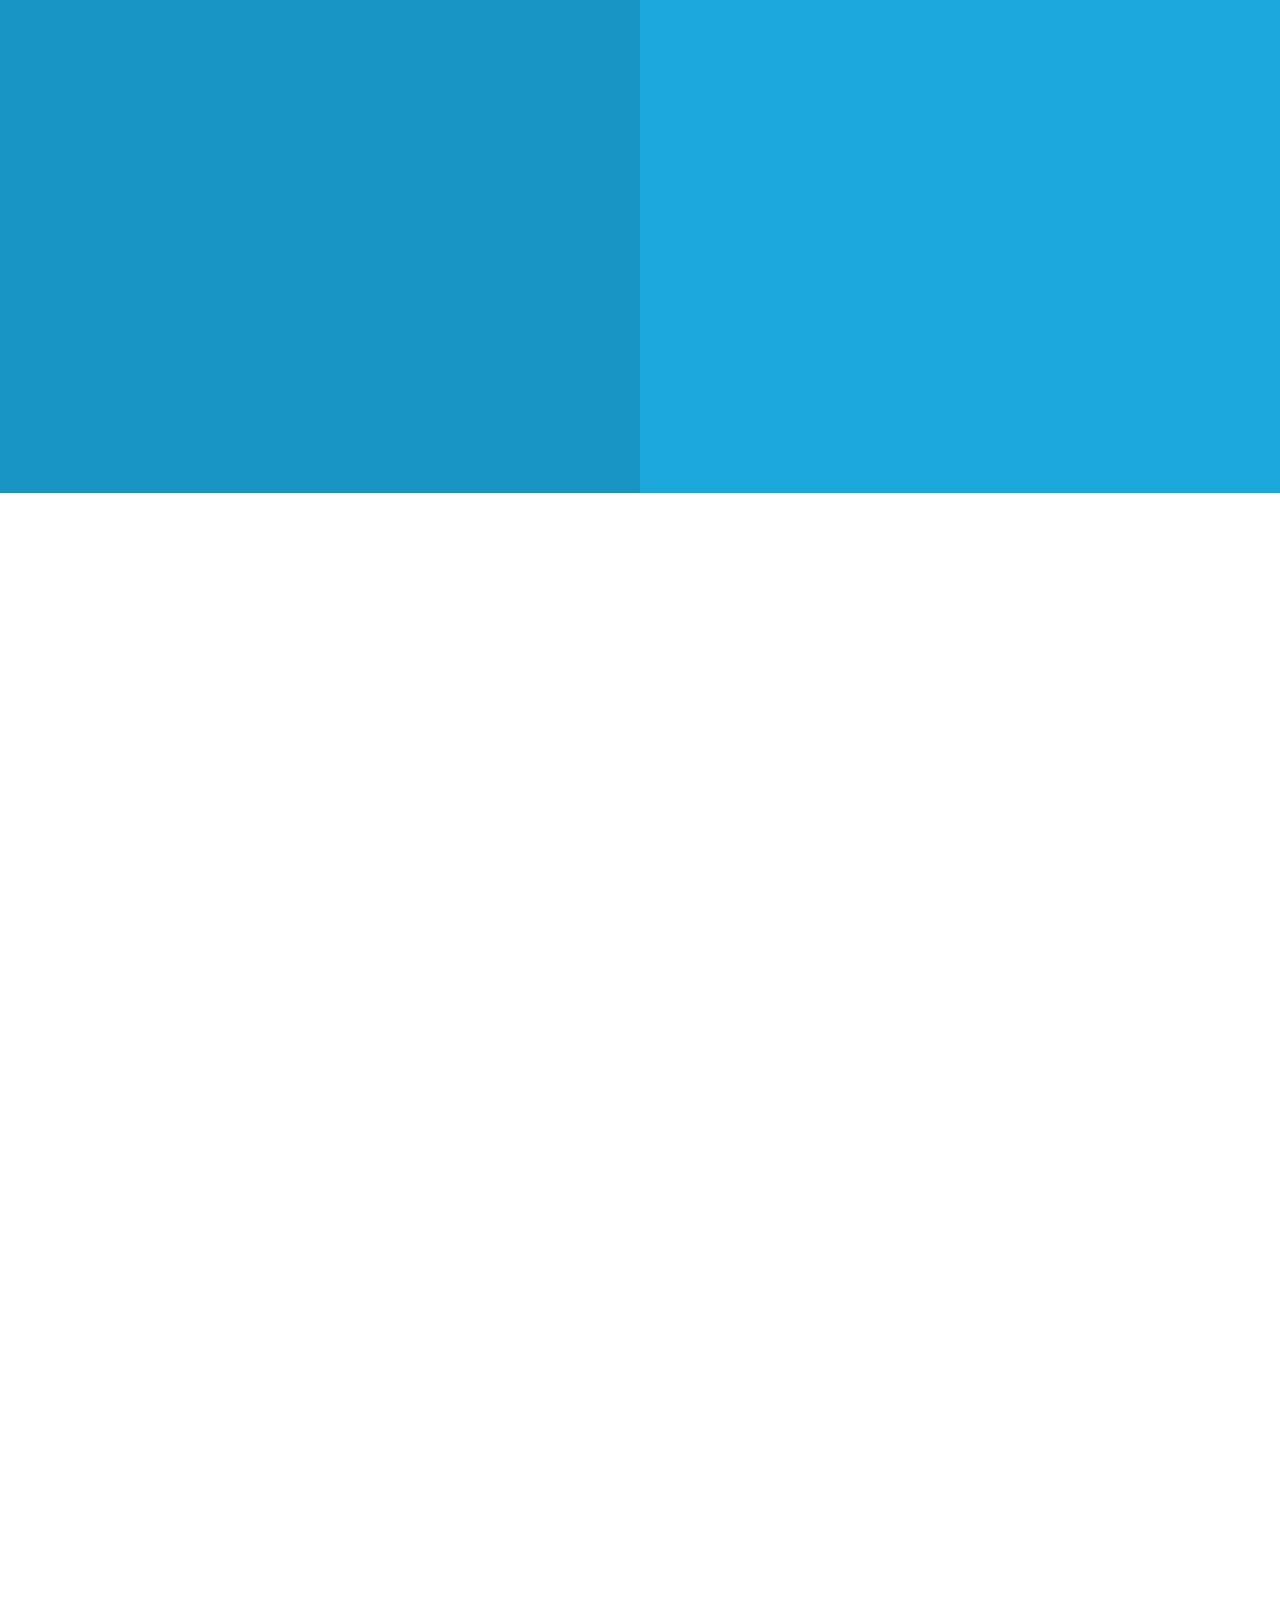
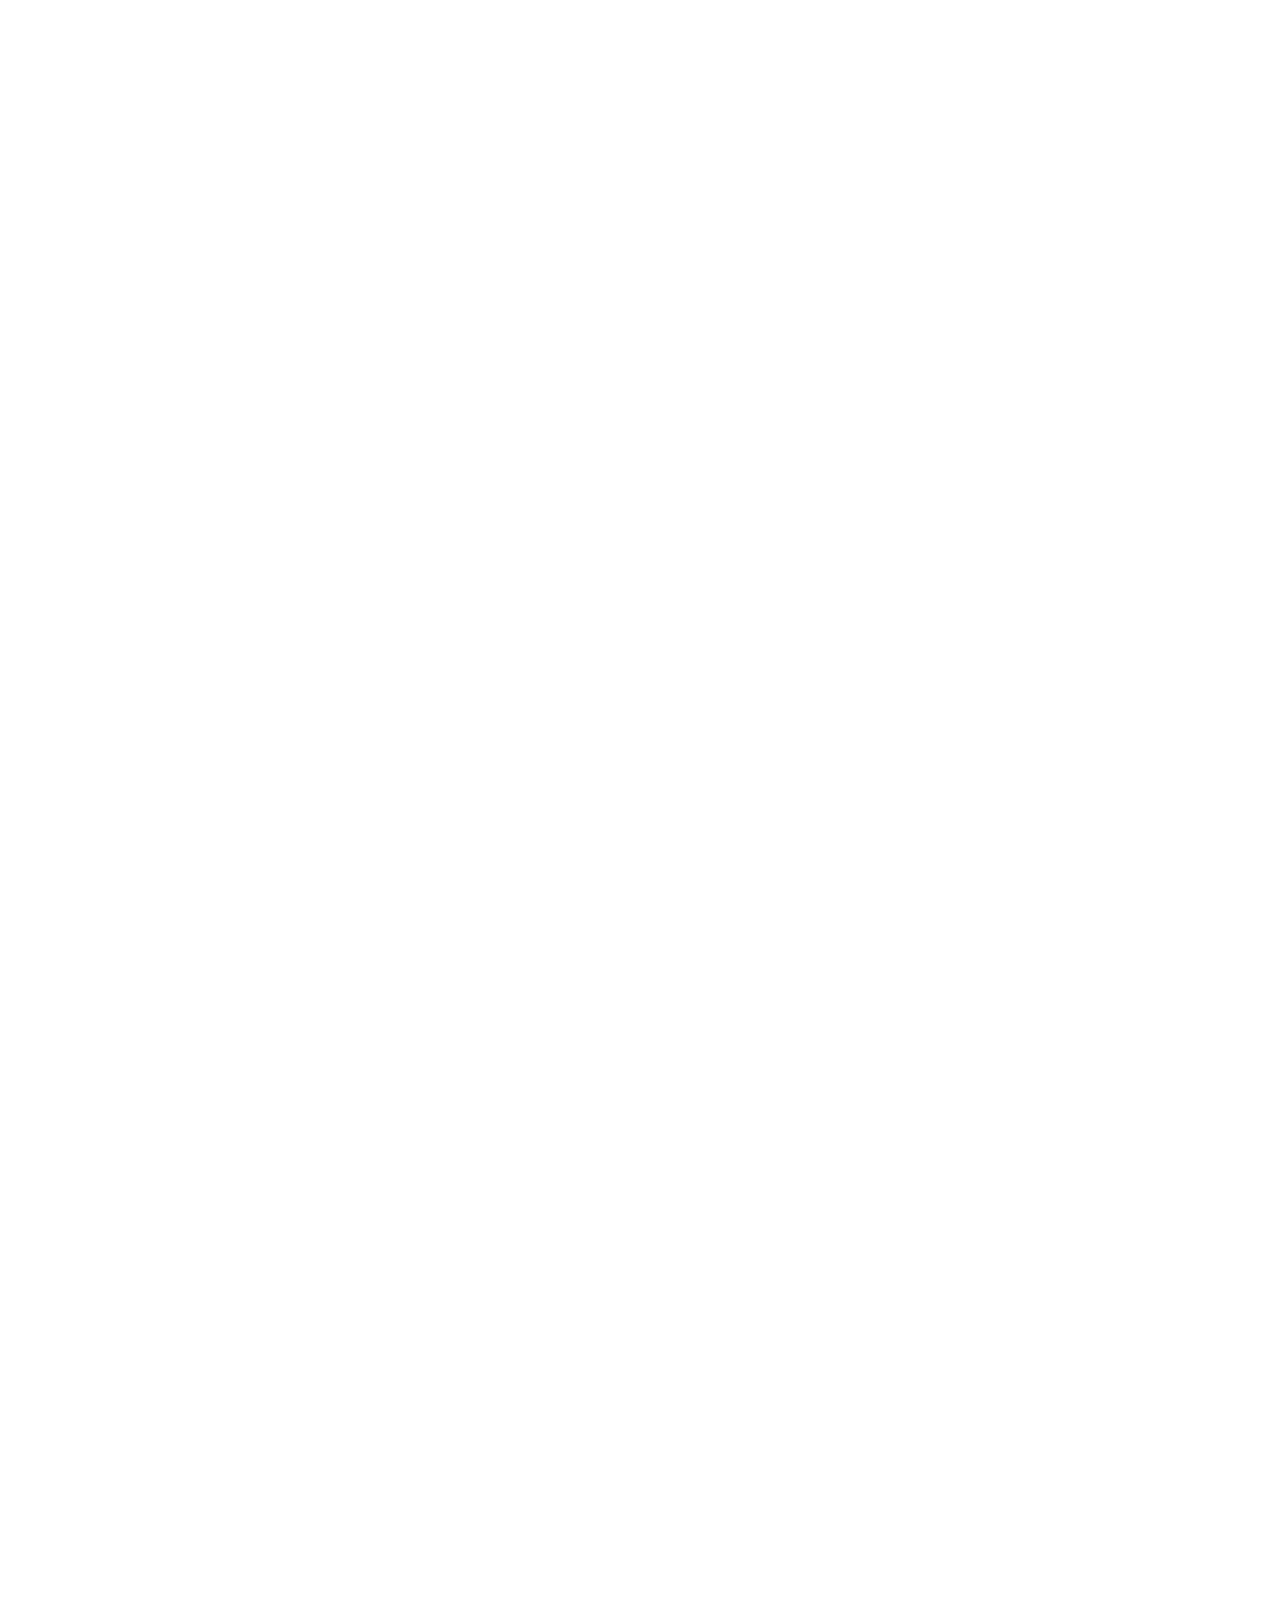
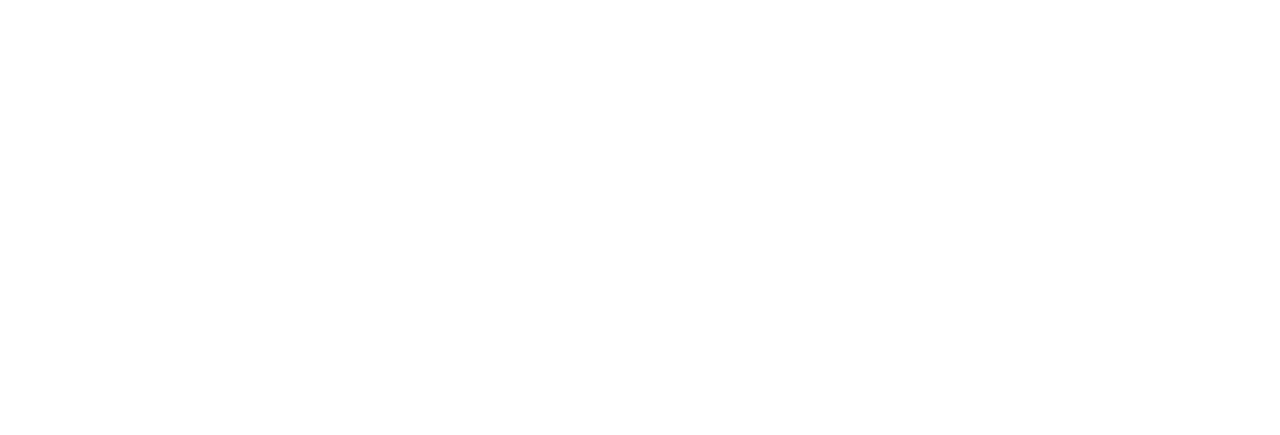
==== commit 00ff29d7: "Update index.html" ====
--- a/index.html
+++ b/index.html
@@ -286,7 +286,7 @@
                                     <p><a href="https://sksskaw.kro.kr/cabbageMarket/index" target="_blank">여행체험 예약 사이트</a> 직거래, 중고거래, 경매거래를 안전거래로 이용할 수 있는 서비스 플랫폼입니다. 직거래 서비스 이용시 상품 판매자와 구매자간의 1:1 채팅을 통해 소통할 수 있습니다. WebSocket, Sockjs, STOMP를 이용하여 구현하였습니다.</p>
                                 </div>
                                 <div class="ui-group">
-                                    <a role="button" class="ui-button" href="http://3.38.166.31/cast/index" target="_blank">AWS</a>
+                                    <!-- <a role="button" class="ui-button" href="http://3.38.166.31/cast/index" target="_blank">AWS</a> -->
                                     <a role="button" class="ui-button" href="https://github.com/tjdekf112/A2" target="_blank">Git</a>
 				    
                                 </div>
@@ -357,7 +357,7 @@
                                 <div class="ui-group">
 <!--                                 	<a role="button" class="ui-button" href="./sakila_function_definition.html" target="_blank">기능 정의서</a> -->
 <!--                                 	<a role="button" class="ui-button" href="./img/sakila_ERD.png" target="_blank">ERD</a> -->
-                                    <a role="button" class="ui-button" href="http://3.38.166.31/shop/index.jsp" target="_blank">AWS</a>
+                                    <!--<a role="button" class="ui-button" href="http://3.38.166.31/shop/index.jsp" target="_blank">AWS</a> -->
                                     <a role="button" class="ui-button" href="https://github.com/tjdekf112/-shop" target="_blank">Git</a>
 				    <a role="button" class="ui-button" href="/img/shop.png" target="_blank">ERD</a>
                                 </div>
@@ -416,8 +416,8 @@
                                     <p></p>
                                 </div>
                                 <div class="ui-group">
-                                    <a role="button" class="ui-button" href="http://3.38.166.31/todo/login" target="_blank">AWS</a>
-                                    <a role="button" class="ui-button" href="https://github.com/sksskaw/sakila_project/tree/master/sakila" target="_blank">Git</a>
+                                    <!--<a role="button" class="ui-button" href="http://3.38.166.31/todo/login" target="_blank">AWS</a>-->
+                                    <a role="button" class="ui-button" href="https://github.com/tjdekf112/todo/tree/main/todo" target="_blank">Git</a>
 				    <a role="button" class="ui-button" href="/img/todo.png" target="_blank">ERD</a>
                                 </div>
 
@@ -434,12 +434,12 @@
                             <tbody>
                                 <tr>
                                     <td data-th="Category"><span class="categ html">JAVA</span></td>
-                                    <td data-th="Source"><a href="https://github.com/sksskaw/mall-admin/tree/master/mall_admin/src/gdu/mall/dao" target="_blank">DAO</a></td>
+                                    <td data-th="Source"><a href="https://github.com/tjdekf112/todo/tree/main/todo/src/dao" target="_blank">DAO</a></td>
                                     <td data-th="Related Keywords">MVC, JAVA</td>
                                 </tr>
                                 <tr>
                                     <td data-th="Category"><span class="categ html">JSP</span></td>
-                                    <td data-th="Source"><a href="https://github.com/sksskaw/mall-admin/tree/master/mall_admin/WebContent" target="_blank">VIEW</a></td>
+                                    <td data-th="Source"><a href="https://github.com/tjdekf112/todo/tree/main/todo/WebContent/WEB-INF/view" target="_blank">VIEW</a></td>
                                     <td data-th="Related Keywords">MVC, JSP</td>
                                 </tr>
                             </tbody>
